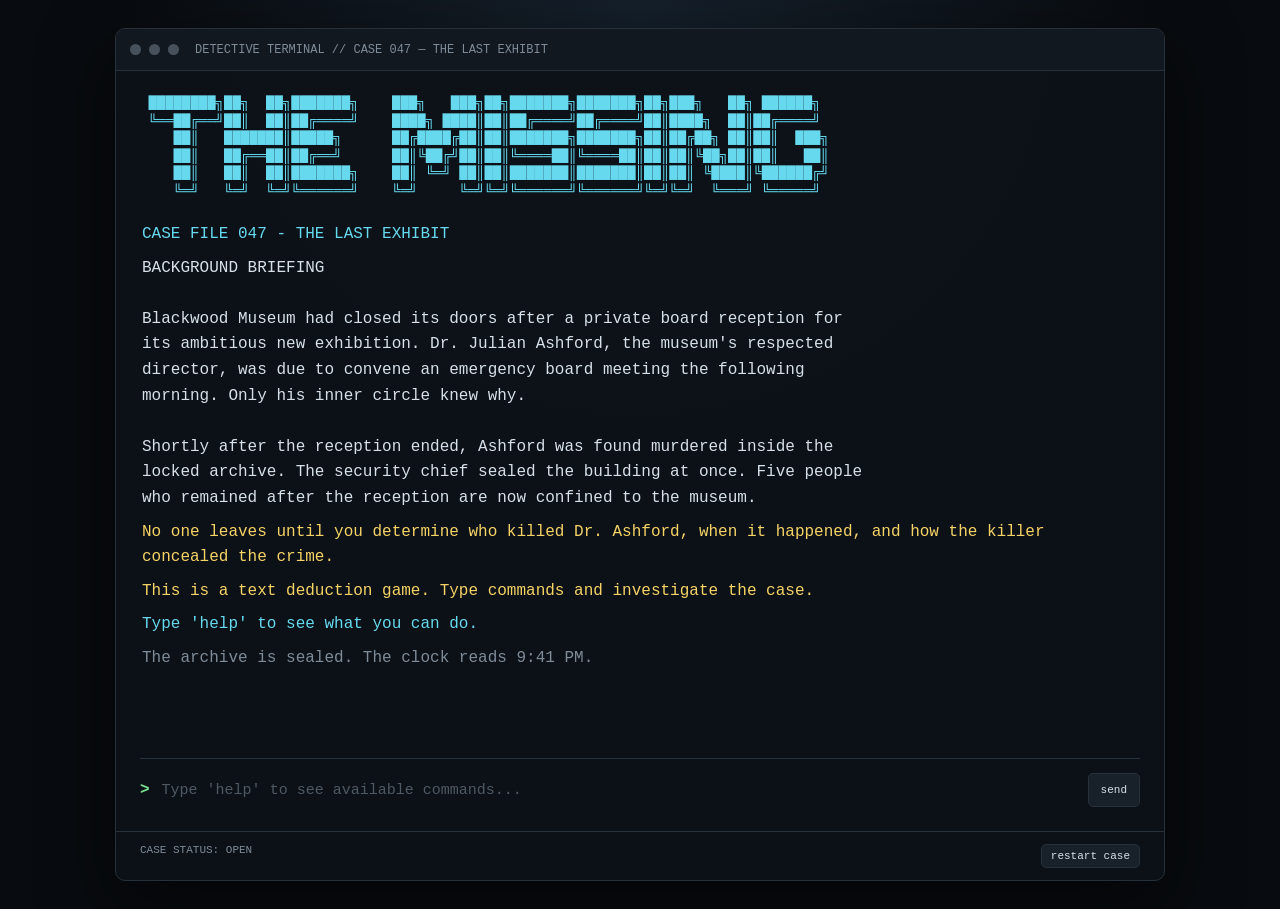
==== index.html @ cacdf106 "rename" ====
<!DOCTYPE html>
<html lang="en">
<head>
<meta charset="UTF-8">
<meta name="viewport" content="width=device-width, initial-scale=1.0">
<title>The Last Exhibit — Murder Deduction Game</title>
<style>
    :root {
        --bg: #080b0f;
        --panel: #0d1218;
        --border: #26313c;
        --text: #d7e0e8;
        --muted: #7e8b98;
        --green: #78e08f;
        --cyan: #66d9ef;
        --yellow: #f6d365;
        --red: #ff7675;
        --purple: #c792ea;
    }

    * { box-sizing: border-box; }

    body {
        margin: 0;
        min-height: 100vh;
        background:
            radial-gradient(circle at 50% 0%, #15202b 0%, var(--bg) 48%);
        color: var(--text);
        font-family: "Cascadia Mono", "Consolas", "Courier New", monospace;
        display: flex;
        justify-content: center;
        padding: 28px 14px;
    }

    .terminal {
        width: min(1050px, 100%);
        background: rgba(13, 18, 24, 0.97);
        border: 1px solid var(--border);
        border-radius: 10px;
        box-shadow: 0 24px 70px rgba(0,0,0,.55);
        overflow: hidden;
    }

    .topbar {
        height: 42px;
        display: flex;
        align-items: center;
        padding: 0 14px;
        background: #111820;
        border-bottom: 1px solid var(--border);
        gap: 8px;
    }

    .dot {
        width: 11px;
        height: 11px;
        border-radius: 50%;
        display: inline-block;
        background: #47515c;
    }

    .top-title {
        margin-left: 8px;
        color: var(--muted);
        font-size: 12px;
    }

    .content {
        padding: 24px;
    }

    .ascii-title {
        color: var(--cyan);
        white-space: pre;
        overflow-x: auto;
        font-size: clamp(8px, 1.3vw, 14px);
        line-height: 1.25;
        margin: 0 0 18px;
    }

    #output {
        min-height: 540px;
        max-height: 62vh;
        overflow-y: auto;
        padding: 4px 2px 16px;
        scroll-behavior: smooth;
    }

    .line {
        white-space: pre-wrap;
        word-break: break-word;
        line-height: 1.6;
        margin: 0 0 8px;
    }

    .command { color: var(--green); }
    .system { color: var(--cyan); }
    .muted { color: var(--muted); }
    .warning { color: var(--yellow); }
    .danger { color: var(--red); }
    .important { color: var(--purple); }
    .normal { color: var(--text); }

    .input-row {
        display: flex;
        align-items: center;
        gap: 10px;
        border-top: 1px solid var(--border);
        padding-top: 14px;
    }

    .prompt {
        color: var(--green);
        font-weight: bold;
    }

    #commandInput {
        flex: 1;
        min-width: 0;
        background: transparent;
        border: 0;
        outline: 0;
        color: var(--text);
        font: inherit;
        font-size: 15px;
    }

    #commandInput::placeholder { color: #4e5964; }

    .command-submit {
        min-height: 34px;
        padding: 5px 12px;
    }

    .bottom {
        border-top: 1px solid var(--border);
        padding: 12px 24px;
        display: flex;
        justify-content: space-between;
        gap: 16px;
        color: var(--muted);
        font-size: 11px;
    }

    button {
        background: #18212a;
        color: var(--text);
        border: 1px solid var(--border);
        border-radius: 5px;
        padding: 5px 9px;
        cursor: pointer;
        font: inherit;
        font-size: 11px;
    }

    button:hover { background: #202c37; }

    .hidden { display: none; }

    @media (max-width: 650px) {
        body { padding: 0; }
        .terminal { min-height: 100vh; border-radius: 0; }
        .content { padding: 16px; }
        #output { max-height: 68vh; }
        .bottom { padding: 10px 16px; }
    }
</style>
</head>
<body>
<div class="terminal">
    <div class="topbar">
        <span class="dot"></span><span class="dot"></span><span class="dot"></span>
        <span class="top-title">DETECTIVE TERMINAL // CASE 047 — THE LAST EXHIBIT</span>
    </div>

    <div class="content">
<pre class="ascii-title">
 ████████╗██╗  ██╗███████╗    ███╗   ███╗██╗███████╗███████╗██╗███╗   ██╗ ██████╗
 ╚══██╔══╝██║  ██║██╔════╝    ████╗ ████║██║██╔════╝██╔════╝██║████╗  ██║██╔════╝
    ██║   ███████║█████╗      ██╔████╔██║██║███████╗███████╗██║██╔██╗ ██║██║  ███╗
    ██║   ██╔══██║██╔══╝      ██║╚██╔╝██║██║╚════██║╚════██║██║██║╚██╗██║██║   ██║
    ██║   ██║  ██║███████╗    ██║ ╚═╝ ██║██║███████║███████║██║██║ ╚████║╚██████╔╝
    ╚═╝   ╚═╝  ╚═╝╚══════╝    ╚═╝     ╚═╝╚═╝╚══════╝╚══════╝╚═╝╚═╝  ╚═══╝ ╚═════╝
</pre>

        <div id="output"></div>

        <form id="commandForm" class="input-row">
            <span class="prompt">&gt;</span>
            <input id="commandInput" autocomplete="off" spellcheck="false"
                   autocapitalize="off" enterkeyhint="send"
                   placeholder="Type 'help' to see available commands..." autofocus>
            <button class="command-submit" type="submit">send</button>
        </form>
    </div>

    <div class="bottom">
        <span id="status">CASE STATUS: OPEN</span>
        <button onclick="restartGame()">restart case</button>
    </div>
</div>

<script>
const output = document.getElementById("output");
const input = document.getElementById("commandInput");
const commandForm = document.getElementById("commandForm");
const statusEl = document.getElementById("status");

let history = [];
let historyIndex = 0;

const state = {
    clues: new Set(),
    talked: new Set(),
    examined: new Set(),
    accusations: 0,
    solved: false,
    ending: false
};

const suspects = {
    clara: {
        name: "Clara Bennett",
        role: "Museum curator",
        intro:
`Clara has worked at the museum for eleven years.

She says she was in her office reviewing insurance paperwork when the
lights went out. She heard the emergency alarm click, but did not leave
her office because she assumed Daniel was handling the situation.

She discovered the empty display case at approximately 9:30 PM.`,
        extra:
`Clara: "I knew the sapphire was insured. But that doesn't mean I wanted
it stolen. The museum would survive the loss. My reputation might not."`,
        clue: "clara_statement"
    },
    daniel: {
        name: "Daniel Price",
        role: "Security guard",
        intro:
`Daniel was stationed at the main entrance.

He says he checked the exhibition room at 9:00 PM and saw the sapphire
inside its locked case. At 9:15 PM, the lights went out for roughly two
minutes.

He claims he remained near the entrance during the blackout.`,
        extra:
`Daniel: "The important thing is this: the blackout wasn't a normal power
failure. Someone used the manual electrical panel."`,
        clue: "daniel_statement"
    },
    evelyn: {
        name: "Evelyn Hart",
        role: "Curator's assistant",
        intro:
`Evelyn says she was in the staff kitchen preparing coffee when the
blackout occurred.

She says she remembers looking at the kitchen clock at 9:17 PM and
then returning to the exhibition area after the lights came back.

She insists she never went near the sapphire display.`,
        extra:
`Evelyn: "I was making coffee. I remember because I had barely taken a
sip when everything went dark."`,
        clue: "evelyn_statement"
    },
    marcus: {
        name: "Marcus Cole",
        role: "Visiting jeweller",
        intro:
`Marcus was invited to examine several pieces for an upcoming exhibition.

He says he spent most of the evening in the restoration workshop.

He admits he had handled blue protective cloth earlier that day, and
he was carrying a jeweller's toolkit, but says he never entered the
sapphire gallery during the blackout.`,
        extra:
`Marcus: "Of course I know what a sapphire is worth. That's precisely why
I wouldn't be stupid enough to steal one from a museum full of cameras."`,
        clue: "marcus_statement"
    }
};

const commands = {
    help: `AVAILABLE COMMANDS

  look                         Examine the current case overview
  suspects                     List everyone inside the museum
  talk [name]                  Interview a suspect
  question [name]              Ask a follow-up question
  examine [place]              Search an area
  inspect [object]             Inspect a specific object
  timeline                     Reconstruct the known timeline
  clues                        Review discovered evidence
  notes                        Review your detective notes
  accuse [name]                Make an accusation
  status                       Show case progress
  clear                        Clear the terminal
  restart                      Start the case again

EXAMPLES

  talk evelyn
  question evelyn
  examine kitchen
  inspect coffee
  inspect camera
  examine electrical panel
  clues

You do not need to discover every clue, but a correct solution requires
connecting multiple pieces of evidence.`,

    look: `CASE OVERVIEW

The Blackwood Museum closed to the public at 8:30 PM.

At 9:00 PM, the Blue Star Sapphire was confirmed inside a locked
display case in Gallery 3.

At approximately 9:15 PM, the museum experienced a two-minute blackout.

At 9:30 PM, curator Clara Bennett discovered that the sapphire was gone.

There were four people inside the museum:

  Clara Bennett   — Curator
  Daniel Price    — Security guard
  Evelyn Hart     — Curator's assistant
  Marcus Cole     — Visiting jeweller

No door or window alarm was triggered.

Your task: determine who stole the sapphire, how they did it, and which
evidence proves their story is false.`,

    suspects: `PEOPLE PRESENT

  CLARA BENNETT
  Museum curator
  Last known location: Curator's office

  DANIEL PRICE
  Security guard
  Last known location: Main entrance

  EVELYN HART
  Curator's assistant
  Last known location: Staff kitchen

  MARCUS COLE
  Visiting jeweller
  Last known location: Restoration workshop

Useful:
  talk [name]
  question [name]`,

    timeline: `KNOWN TIMELINE

  8:30 PM   Museum closes to public.
  8:45 PM   Marcus arrives for a private jewellery consultation.
  9:00 PM   Daniel checks Gallery 3. Sapphire is present.
  9:07 PM   Clara signs insurance paperwork in her office.
  9:10 PM   Marcus is recorded entering the restoration workshop.
  9:13 PM   Kitchen coffee machine is activated.
  9:15 PM   Gallery camera records a blackout.
  9:17 PM   Lights return.
  9:22 PM   Daniel performs an exterior door check.
  9:30 PM   Clara discovers the empty sapphire display.
  9:34 PM   Police are called.

Important:
The Gallery 3 security camera has a clock that runs two minutes behind
the museum's central clock.`,

    status: () => {
        const total = 12;
        const found = state.clues.size;
        return `CASE STATUS

  Evidence discovered: ${found}/${total}
  Interviews completed: ${state.talked.size}/4
  Areas searched: ${state.examined.size}

  Accusations made: ${state.accusations}
  Case: ${state.solved ? "SOLVED" : "OPEN"}`;
    },

    clues: () => {
        if (state.clues.size === 0)
            return "No evidence has been formally logged yet.\n\nSearch the museum and question the suspects.";
        return "DISCOVERED EVIDENCE\n\n" +
            [...state.clues].map((c, i) => `${i + 1}. ${clueText[c]}`).join("\n\n");
    },

    notes: () => {
        return `DETECTIVE NOTES

The thief needed:
  1. Access to the museum during the blackout.
  2. Knowledge of the display lock.
  3. A way to create darkness without triggering a power-failure alarm.
  4. Enough time to remove the sapphire.
  5. A believable reason for being elsewhere.

Watch the timestamps carefully.

A statement can be technically possible and still be inconsistent
with physical evidence.`;
    }
};

const clueText = {
    clara_statement: "Clara's statement: she remained in her office during the blackout.",
    daniel_statement: "Daniel confirms the blackout was manually triggered, not caused by a normal power failure.",
    evelyn_statement: "Evelyn claims she was actively making coffee around the time of the blackout.",
    marcus_statement: "Marcus confirms he was in the restoration workshop and had handled blue protective cloth.",
    camera_delay: "Gallery camera clock is exactly 2 minutes behind the museum's central clock.",
    cold_coffee: "The coffee in the kitchen is completely cold despite Evelyn saying she had just made it.",
    coffee_timer: "The coffee machine log shows it was activated at 9:13 PM, but no second activation occurred near 9:15 PM.",
    panel_access: "The manual electrical panel is in the staff corridor. Its cover shows fresh fingerprints and a small smear of blue fabric.",
    blue_thread: "A blue thread is caught beneath the sapphire display lock.",
    evelyn_cardigan: "Evelyn's blue cardigan has a small missing thread at the cuff. The thread's weave matches the one under the display lock.",
    key_log: "Electronic access records show Evelyn's staff access card entered the staff corridor at 9:14 PM.",
    case_lock: "The display lock shows no forced damage. It was opened normally with the museum's authorized key."
};

function print(text, cls="normal") {
    const div = document.createElement("div");
    div.className = "line " + cls;
    div.textContent = text;
    output.appendChild(div);
    output.scrollTop = output.scrollHeight;
}

function addClue(id) {
    if (!state.clues.has(id)) {
        state.clues.add(id);
        print("[EVIDENCE LOGGED] " + clueText[id], "important");
    }
}

function printIntro() {
    print("CASE FILE 047 — THE MISSING SAPPHIRE", "system");
    print("");
    print("A $2.4 million blue sapphire has disappeared from a locked museum display.", "normal");
    print("Four people remained inside the building after closing.", "normal");
    print("");
    print("This is a text deduction game. Type commands and investigate the case.", "warning");
    print("Type 'help' to see what you can do.", "system");
    print("");
    print("The museum waits. The clock reads 9:34 PM.", "muted");
}

function normalize(s) {
    return s.toLowerCase().trim().replace(/\s+/g, " ");
}

function findSuspect(name) {
    name = normalize(name);
    if (name.includes("clara")) return "clara";
    if (name.includes("daniel") || name.includes("dan")) return "daniel";
    if (name.includes("evelyn") || name.includes("eve")) return "evelyn";
    if (name.includes("marcus") || name.includes("mark")) return "marcus";
    return null;
}

function talk(name) {
    const id = findSuspect(name);
    if (!id) {
        print("Unknown suspect. Try: clara, daniel, evelyn, or marcus.", "warning");
        return;
    }

    const s = suspects[id];
    state.talked.add(id);
    addClue(s.clue);

    print(`${s.name.toUpperCase()} — ${s.role.toUpperCase()}`, "system");
    print("");
    print(s.intro);
    print("");
    print(s.extra);
    print("");
    print(`You can 'question ${id}' for a more specific response.`, "muted");
}

function question(name) {
    const id = findSuspect(name);
    if (!id) {
        print("Unknown suspect.", "warning");
        return;
    }

    if (!state.talked.has(id)) {
        print(`You should interview ${suspects[id].name} first. Try: talk ${id}`, "warning");
        return;
    }

    if (id === "clara") {
        print(`QUESTION: Where were you when the lights went out?

Clara:
"I was in my office. The door was open. I heard the lights click off,
then on again. I didn't see anyone pass my doorway."

She pauses.

"Actually... I heard footsteps in the staff corridor immediately
before the lights returned. I assumed it was Daniel."`);
        return;
    }

    if (id === "daniel") {
        addClue("panel_access");
        print(`QUESTION: Who could have triggered the blackout?

Daniel:
"The electrical panel is not locked. Staff can reach it, but visitors
normally don't know where it is."

He thinks for a moment.

"The blackout lasted almost exactly two minutes. That's too clean to
be an accidental outage."

He also confirms that the gallery's emergency lighting should have
prevented total darkness inside the display room unless the manual
gallery circuit was deliberately switched off.`);
        return;
    }

    if (id === "evelyn") {
        print(`QUESTION: What exactly were you doing in the kitchen?

Evelyn:
"I put coffee on at around 9:13. I was there when the lights went out.
I waited for them to return."

QUESTION: Did you leave the kitchen?

Evelyn:
"No."

She answers quickly.

"Not even for a moment."`, "normal");
        return;
    }

    if (id === "marcus") {
        addClue("case_lock");
        print(`QUESTION: Could you open the sapphire case?

Marcus:
"Not without the museum key. The lock isn't a common jewellery lock.
It's a restricted display mechanism."

QUESTION: Did you have the key?

Marcus:
"No. Clara and Daniel have authorized access. Evelyn sometimes assists
Clara during exhibitions, but I don't know whether she has access."`);
        return;
    }
}

function examine(place) {
    const p = normalize(place);

    if (p.includes("kitchen")) {
        state.examined.add("kitchen");
        addClue("cold_coffee");
        addClue("coffee_timer");
        print(`STAFF KITCHEN

A mug sits beside the coffee machine.

The coffee is completely cold.

The machine's internal log shows:
  9:13 PM — brew cycle activated
  9:14 PM — brew cycle completed
  9:15 PM — no activation
  9:16 PM — no activation
  9:17 PM — no activation

There is no sign that someone prepared a fresh cup during the blackout.

The kitchen door opens directly toward the staff corridor.`, "normal");
        return;
    }

    if (p.includes("gallery") || p.includes("display") || p.includes("exhibition")) {
        state.examined.add("gallery");
        addClue("blue_thread");
        addClue("case_lock");
        print(`GALLERY 3

The sapphire display is empty.

The glass is intact. No alarm was triggered. There are no scratches
around the lock.

A tiny blue thread is caught underneath the locking mechanism.

The case appears to have been opened with the correct key rather than
forced.

The gallery camera points toward the display and the entrance corridor.`);
        return;
    }

    if (p.includes("camera")) {
        state.examined.add("camera");
        addClue("camera_delay");
        print(`GALLERY CAMERA

The camera recording shows:

  9:13 PM camera time — Evelyn is not visible in the gallery.
  9:15 PM camera time — lights go out.
  9:17 PM camera time — lights return.
  9:18 PM camera time — a person crosses the far end of the corridor.

The camera clock is exactly TWO MINUTES SLOW.

Therefore:
  Camera 9:13 = Museum 9:15
  Camera 9:15 = Museum 9:17

The blackout happened at approximately 9:17 PM by the museum's master
clock, not 9:15 PM.`, "normal");
        return;
    }

    if (p.includes("workshop")) {
        state.examined.add("workshop");
        print(`RESTORATION WORKSHOP

Marcus's jeweller's toolkit is on the bench.

A sign-in sheet shows:
  9:10 PM — Marcus entered
  9:24 PM — Marcus left

A blue protective cloth lies beside the tools.

The cloth is thick cotton. The thread found under the display lock is
much finer and has a different weave.

Marcus has an obvious reason to be suspicious, but the physical evidence
does not match his cloth.`);
        return;
    }

    if (p.includes("office")) {
        state.examined.add("office");
        print(`CURATOR'S OFFICE

Insurance paperwork is spread across Clara's desk.

A timestamped document was printed at 9:07 PM.

The office contains no hidden passage, spare display key, or evidence
of a struggle.

Clara's claim that she was working here is consistent with the office
records.`);
        return;
    }

    if (p.includes("corridor") || p.includes("electrical") || p.includes("panel")) {
        state.examined.add("panel");
        addClue("panel_access");
        print(`STAFF CORRIDOR — ELECTRICAL PANEL

The manual electrical panel controls several museum circuits.

One switch controls the emergency gallery circuit.

The panel cover has fresh fingerprints and a small smear of blue fabric.

The switch itself has been moved recently.

There is no evidence of a power-company outage.

The panel is approximately twenty seconds from the staff kitchen and
about one minute from Gallery 3.`);
        return;
    }

    print(`You cannot find "${place}". Try kitchen, gallery, camera, workshop,
office, or electrical panel.`, "warning");
}

function inspect(obj) {
    const o = normalize(obj);

    if (o.includes("coffee") || o.includes("mug")) {
        addClue("cold_coffee");
        addClue("coffee_timer");
        print(`COFFEE

The coffee is cold enough that it could not reasonably have been made
during the blackout.

The mug is also dry around the rim, suggesting it has been sitting
untouched for several minutes.

Evelyn said she had "barely taken a sip" before the lights went out.`);
        return;
    }

    if (o.includes("camera")) {
        examine("camera");
        return;
    }

    if (o.includes("thread") || o.includes("fabric")) {
        addClue("blue_thread");
        print(`BLUE THREAD

A tiny blue thread was found under the display lock.

It is not part of the museum's cleaning cloths.

The thread is smooth, fine, and dark blue.`);
        return;
    }

    if (o.includes("cardigan") || o.includes("clothing") || o.includes("evelyn")) {
        addClue("evelyn_cardigan");
        print(`EVELYN'S CARDIGAN

Evelyn's blue cardigan has a small damaged area near the left cuff.

One thread is missing.

The missing thread is visually consistent with the thread found under
the sapphire display lock.

This is suggestive, but you need more evidence to establish when the
damage occurred.`);
        return;
    }

    if (o.includes("key") || o.includes("lock")) {
        addClue("case_lock");
        print(`DISPLAY LOCK

The lock has not been forced.

It was opened using the correct museum key.

The key therefore matters more than physical strength or a jeweller's
toolkit.`);
        return;
    }

    if (o.includes("access") || o.includes("card")) {
        addClue("key_log");
        print(`ACCESS CARD LOG

Staff corridor access:

  9:08 PM — Clara
  9:10 PM — Marcus enters workshop area
  9:14 PM — Evelyn enters staff corridor
  9:22 PM — Daniel performs exterior door check

Evelyn's 9:14 PM access is especially important when combined with the
blackout and the location of the electrical panel.`);
        return;
    }

    if (o.includes("panel")) {
        examine("electrical panel");
        return;
    }

    print(`Nothing useful found for "${obj}". Try coffee, camera, thread,
cardigan, lock, access card, or panel.`, "warning");
}

function accuse(name) {
    const id = findSuspect(name);

    if (!id) {
        print("Accuse whom? Try: accuse clara / daniel / evelyn / marcus", "warning");
        return;
    }

    if (state.solved) {
        print("The case has already been solved. Type 'restart' to investigate again.", "muted");
        return;
    }

    state.accusations++;

    if (id === "evelyn") {
        const required = [
            "cold_coffee", "camera_delay", "panel_access",
            "blue_thread", "evelyn_cardigan", "key_log", "case_lock"
        ];
        const missing = required.filter(x => !state.clues.has(x));

        if (missing.length > 0) {
            print(`You accuse Evelyn.

The theory is plausible, but the evidence is incomplete.

You are missing ${missing.length} important piece(s) of evidence.

The strongest unresolved questions are:
  - How did the thief create the blackout?
  - How did they open the display?
  - What physical evidence connects them to the case?

Keep investigating.`, "warning");
            return;
        }

        solve();
        return;
    }

    if (id === "marcus") {
        print(`You accuse Marcus.

The theory initially looks convincing: he is a jeweller, he understands
valuable stones, and blue fabric was found near the case.

But the evidence does not hold together.

The blue cloth in the workshop has a different weave from the thread at
the display. Marcus's workshop sign-in record also places him there
during the critical period.

The accusation fails.

The real question remains: who had both access to the electrical panel
AND an authorized display key?`, "danger");
        return;
    }

    if (id === "daniel") {
        print(`You accuse Daniel.

Daniel certainly knew the security system and could reach the electrical
panel.

But the access record and physical evidence do not place him near the
display during the blackout. The display was opened with a key, but no
evidence links Daniel to the blue thread.

Your theory has a gap.`, "danger");
        return;
    }

    if (id === "clara") {
        print(`You accuse Clara.

Clara has an authorized key and clearly knew the museum's security
procedures.

However, the office records support her location, and there is no
physical evidence connecting her to the electrical panel or blue thread.

The theory is possible, but unsupported.`, "danger");
        return;
    }
}

function solve() {
    state.solved = true;
    state.ending = true;
    statusEl.textContent = "CASE STATUS: SOLVED";

    print("");
    print("══════════════════════════════════════════════════════════════════════", "important");
    print("CASE SOLVED — THE MISSING SAPPHIRE", "important");
    print("══════════════════════════════════════════════════════════════════════", "important");
    print("");
    print("CULPRIT: EVELYN HART", "system");
    print("");
    print(`THE DEDUCTION

1. The sapphire was present at 9:00 PM.

2. The blackout was manually triggered. It was not an ordinary power
   failure.

3. The electrical panel is in the staff corridor, and Evelyn's access
   card entered that corridor at 9:14 PM.

4. The gallery camera is two minutes slow. Therefore the recorded
   blackout time must be adjusted before comparing statements.

5. Evelyn claimed she was continuously in the kitchen making coffee.
   But the coffee machine shows its brew cycle finished at 9:14 PM,
   and there was no new cycle during the blackout.

6. The coffee was already cold when investigators examined it.

7. The display was opened with an authorized key, not forced.

8. A blue thread was caught under the lock.

9. Evelyn's blue cardigan is missing a thread at the cuff, matching the
   thread found at the display.

10. Marcus's blue workshop cloth is a red herring: its weave does not
    match the thread at the display.

Evelyn had the opportunity, access to the staff corridor, knowledge of
the museum, and an authorized way to open the display.

Her coffee story was the key contradiction.

During the blackout, she appears to have triggered the electrical
shutdown, crossed to Gallery 3, opened the case, removed the sapphire,
and returned before the lights were restored.

CASE CLOSED.`, "normal");

    print("");
    print("You solved the case in " + state.accusations + " accusation(s).", "system");
    print("Type 'restart' if you want to attempt the case again.", "muted");
}

function restartGame() {
    location.reload();
}

function runCommand(raw) {
    const command = normalize(raw);
    if (!command) return;

    print("> " + raw, "command");
    history.push(raw);
    historyIndex = history.length;

    if (command === "help" || command === "?") {
        print(typeof commands.help === "function" ? commands.help() : commands.help, "system");
        return;
    }

    if (command === "look" || command === "overview") {
        print(commands.look, "normal");
        return;
    }

    if (command === "suspects" || command === "people") {
        print(commands.suspects, "normal");
        return;
    }

    if (command === "timeline" || command === "time") {
        print(commands.timeline, "normal");
        return;
    }

    if (command === "clues" || command === "evidence") {
        print(commands.clues(), "normal");
        return;
    }

    if (command === "notes") {
        print(commands.notes, "normal");
        return;
    }

    if (command === "status") {
        print(commands.status(), "normal");
        return;
    }

    if (command === "clear") {
        output.innerHTML = "";
        return;
    }

    if (command === "restart" || command === "reset") {
        restartGame();
        return;
    }

    let match = command.match(/^talk\s+(.+)$/);
    if (match) {
        talk(match[1]);
        return;
    }

    match = command.match(/^question\s+(.+)$/);
    if (match) {
        question(match[1]);
        return;
    }

    match = command.match(/^interview\s+(.+)$/);
    if (match) {
        talk(match[1]);
        return;
    }

    match = command.match(/^examine\s+(.+)$/);
    if (match) {
        examine(match[1]);
        return;
    }

    match = command.match(/^inspect\s+(.+)$/);
    if (match) {
        inspect(match[1]);
        return;
    }

    match = command.match(/^accuse\s+(.+)$/);
    if (match) {
        accuse(match[1]);
        return;
    }

    print(`Unknown command: "${raw}"

Type 'help' for available commands.`, "warning");
}

function submitCommand() {
    const value = input.value;
    input.value = "";
    if (window.murderRunCommand) {
        window.murderRunCommand(value);
        return;
    }
    runCommand(value);
}

commandForm.addEventListener("submit", e => {
    e.preventDefault();
    submitCommand();
});

input.addEventListener("keydown", e => {
    if (e.key === "Enter") {
        e.preventDefault();
        commandForm.requestSubmit();
        return;
    }

    if (e.key === "ArrowUp") {
        e.preventDefault();
        if (history.length) {
            historyIndex = Math.max(0, historyIndex - 1);
            input.value = history[historyIndex] || "";
        }
    }

    if (e.key === "ArrowDown") {
        e.preventDefault();
        if (history.length) {
            historyIndex = Math.min(history.length, historyIndex + 1);
            input.value = history[historyIndex] || "";
        }
    }
});

document.addEventListener("click", () => input.focus());

printIntro();
</script>
<script>
(() => {
    const game = {
        clues: new Set(),
        talked: new Set(),
        questioned: {},
        searched: new Set(),
        accusations: 0,
        solved: false
    };

    const people = {
        clara: {
            name: "Clara Voss", role: "Deputy director",
            intro: `Clara was Dr. Ashford's deputy and the final person publicly seen speaking to him. Wearing a distinctive red tailored blazer, she says she left his office at 9:08 PM, worked alone on a board presentation, and found the body at 9:34 PM.`,
            rounds: [
                [`QUESTION: Why did Dr. Ashford call an emergency board meeting?

Clara: "Routine financing. Julian enjoyed drama. I left him at 9:08 and never went near the archive again."`, []],
                [`QUESTION: Why did your extension call Dr. Ashford at 9:16?

Clara: "I may have called about the packet. I don't remember. That does not put me in the archive." Her original statement did not mention the call.`, ["call_log"]],
                [`QUESTION: Your keycard opened the archive at 9:18. Explain it.

Clara: "Dr. Ashford must have borrowed my card earlier." She touches the red-sealed presentation packet at her side before continuing.`, ["archive_key"]]
            ]
        },
        daniel: {
            name: "Daniel Rook", role: "Night security chief",
            intro: `Daniel says he was making a perimeter patrol when the murder occurred. He calls the archive camera failure a routine relay fault.`,
            rounds: [
                [`QUESTION: Why did the relay fail exactly during the murder?

Daniel: "Old wiring. It happens. I was outside on patrol and didn't see anyone near the archive."`, []],
                [`QUESTION: Your patrol tag never left the loading dock.

Daniel: "Fine. I left it there. I was not on patrol." He refuses to say where he actually went.`, ["patrol_gap"]],
                [`QUESTION: The betting-room records place you downstairs from 9:19 to 9:24.

Daniel: "I was paying a debt. Stupid, yes. Murder? No. I saw Clara walking toward the archive stairs just before I went down, but assumed she was looking for Ashford."`, ["betting_slip"]]
            ]
        },
        evelyn: {
            name: "Evelyn Hart", role: "Collections researcher",
            intro: `Evelyn was cataloguing letters in the reading room. Dr. Ashford had rejected her fellowship proposal, and he dismissed her brother last year.`,
            rounds: [
                [`QUESTION: Did Dr. Ashford give you a reason to resent him?

Evelyn: "He rejected my fellowship because he said the records budget was being manipulated. I was angry, but I spent the evening in the reading room."`, ["reading_log"]],
                [`QUESTION: Could you have left the reading room unnoticed?

Evelyn: "Technically. But ask the librarian about the 1892 coastal survey. She interrupted me over it."`, []],
                [`QUESTION: The librarian confirms working beside you from 9:20 to 9:24.

Evelyn: "Then you know I didn't kill him. Julian was trying to stop money from vanishing out of the exhibitions budget."`, ["librarian_note"]]
            ]
        },
        marcus: {
            name: "Marcus Cole", role: "Antiquities dealer",
            intro: `Marcus came to negotiate an exhibit loan. He argued with Dr. Ashford over a provenance certificate, and his antique knife was found beside the body.`,
            rounds: [
                [`QUESTION: Why were you arguing with Dr. Ashford?

Marcus: "He questioned a certificate on my loan piece. We argued, and I regret it. But he borrowed my knife to open a crate before the reception."`, []],
                [`QUESTION: Your knife was beside the body.

Marcus: "Exactly where someone wanted it found. It is a stiletto blade; a flat wound is not what it makes."`, ["knife_print"]],
                [`QUESTION: Who had reason to fear the audit?

Marcus: "Clara. Ashford asked whether I had seen invoices from Voss Cultural Holdings. I had."`, []]
            ]
        },
        iris: {
            name: "Iris Bell", role: "Board secretary",
            intro: `Iris was compiling board minutes in the conference room. She says she made two continuous switchboard calls during the critical period.`,
            rounds: [
                [`QUESTION: What were your calls about?

Iris: "A donor call, then a trustee. The recordings show I never left the switchboard."`, ["switchboard_log"]],
                [`QUESTION: Did you know why the board meeting was called?

Iris: "Julian asked for audit files and told me to seal the packets in red wax. Clara had been assigned to present the budget."`, []],
                [`QUESTION: Did you see Clara after the relay failure?

Iris: "At about 9:26 she crossed the conference corridor carrying her packet. She looked as if she had been running, and one envelope had a torn corner."`, []]
            ]
        }
    };

    const evidence = {
        clara_statement: "Clara says she was alone in her office from 9:08 PM until she found the body.",
        daniel_statement: "Daniel calls the archive relay failure a routine fault and says he was on patrol.",
        evelyn_statement: "Evelyn says she was cataloguing letters in the reading room during the murder window.",
        marcus_statement: "Marcus admits his antique knife was near the body, but says Dr. Ashford borrowed it.",
        iris_statement: "Iris says two recorded switchboard calls account for her time during the murder window.",
        autopsy: "The wound was made by a flat, narrow letter opener, not Marcus's pointed antique knife. Time of death: 9:21-9:23 PM.",
        wax_fiber: "Red sealing wax and a torn board-envelope fiber are lodged in the wound; both match Clara's presentation packet.",
        camera_delay: "The archive camera clock is exactly two minutes behind the central museum clock.",
        relay_cut: "The archive camera relay was deliberately unplugged, not damaged by a fault.",
        camera_exit: "Adjusted camera time shows Clara, identifiable by her red tailored blazer, leaving the archive corridor at 9:24 PM.",
        knife_print: "Marcus's knife carries the victim's old prints and restoration dust, but no fresh blood; workshop footage keeps Marcus there from 9:18 to 9:25.",
        reading_log: "Evelyn signed into the reading room at 9:14 PM.",
        librarian_note: "The librarian worked beside Evelyn in the reading room continuously from 9:20 to 9:24.",
        patrol_gap: "Daniel's patrol tag was left at the loading dock; he concealed a different errand.",
        betting_slip: "A signed repayment slip and counter camera place Daniel in the betting room continuously from 9:19 to 9:24.",
        switchboard_log: "Iris's calls ran 9:20-9:26 and 9:28-9:31, confirming her alibi.",
        archive_key: "Clara's master keycard opened the archive at 9:18 PM.",
        call_log: "At 9:16 PM, Clara's extension placed a 42-second call to Dr. Ashford's office.",
        audit_memo: "Dr. Ashford planned to expose Clara's diverted exhibition funds at the emergency board meeting.",
        letter_opener: "The washed letter opener in Clara's office has a trace of blood beneath its handle collar."
    };

    function say(text, style = "normal") {
        const line = document.createElement("div");
        line.className = "line " + style;
        line.textContent = text;
        output.appendChild(line);
        output.scrollTop = output.scrollHeight;
    }

    function clue(id) {
        if (!game.clues.has(id)) {
            game.clues.add(id);
            say("[EVIDENCE LOGGED] " + evidence[id], "important");
        }
    }

    function clean(text) {
        return text.toLowerCase().trim().replace(/\s+/g, " ");
    }

    function person(text) {
        const query = clean(text);
        return Object.keys(people).find(id => query.includes(id) || (id === "daniel" && query.includes("dan"))) || null;
    }

    function printHelp() {
        say(`AVAILABLE COMMANDS

  look                         Review the murder case
  suspects                     List everyone inside the museum
  talk [name]                  Begin an interview
  question [name]              Continue an interview (three rounds)
  examine [place]              Search an area
  inspect [object]             Inspect a specific object
  timeline                     Review the known timeline
  clues                        Review logged evidence
  notes                        Review your detective notes
  accuse [name]                Make an accusation
  status                       Show case progress
  clear                        Clear the terminal
  restart                      Start over

Try: talk clara, question clara, examine archive, inspect phone log.

Some lies hide a secret without identifying the killer.`, "system");
    }

    function interview(name) {
        const id = person(name);
        if (!id) return say("Unknown suspect. Try: clara, daniel, evelyn, marcus, or iris.", "warning");
        game.talked.add(id);
        clue(id + "_statement");
        const suspect = people[id];
        say(`${suspect.name.toUpperCase()} - ${suspect.role.toUpperCase()}`, "system");
        say("");
        say(suspect.intro);
        say("");
        say(`Use 'question ${id}' to begin the first of three interrogation rounds.`, "muted");
    }

    function question(name) {
        const id = person(name);
        if (!id) return say("Unknown suspect.", "warning");
        if (!game.talked.has(id)) return say(`Interview ${people[id].name} first. Try: talk ${id}`, "warning");
        const round = game.questioned[id] || 0;
        if (round >= people[id].rounds.length) return say(`${people[id].name} has nothing further to add.`, "muted");
        const [text, discoveries] = people[id].rounds[round];
        game.questioned[id] = round + 1;
        discoveries.forEach(clue);
        say(`INTERROGATION - ${people[id].name.toUpperCase()} // ROUND ${round + 1}`, "system");
        say("");
        say(text);
        if (round < 2) say(`A further answer may be available. Try 'question ${id}' again.`, "muted");
    }

    function examine(place) {
        const target = clean(place);
        if (target.includes("archive") || target.includes("body") || target.includes("scene")) {
            game.searched.add("archive"); clue("autopsy"); clue("wax_fiber");
            return say(`LOCKED ARCHIVE

Dr. Ashford lies beside the records table. The single wound is clean and narrow. Marcus's antique knife is nearby, but its pointed blade cannot have made the wound.

Red sealing wax and a torn fiber from a cream board envelope are caught inside the wound. The medical estimate fixes death between 9:21 and 9:23 PM.`);
        }
        if (target.includes("camera") || target.includes("relay")) {
            game.searched.add("camera"); clue("camera_delay"); clue("relay_cut"); clue("camera_exit");
            return say(`ARCHIVE CAMERA RELAY

The relay was unplugged between 9:19 and 9:23 PM. The cable was removed cleanly; this was deliberate.

The camera clock is TWO MINUTES SLOW. A woman exits the archive corridor at 9:22 camera time, which is 9:24 PM by the central clock. Her distinctive red tailored blazer is visible.`);
        }
        if (target.includes("workshop")) {
            game.searched.add("workshop"); clue("knife_print");
            return say(`RESTORATION WORKSHOP

The inventory sheet shows Dr. Ashford borrowed Marcus's knife at 8:47 PM. The blade has old prints and restoration dust, but no fresh blood. A workshop time-lapse also shows Marcus restoring a bronze plaque continuously from 9:18 to 9:25. The knife is a convincing planted clue, not the murder weapon.`);
        }
        if (target.includes("office") || target.includes("clara")) {
            game.searched.add("office"); clue("letter_opener"); clue("audit_memo");
            return say(`CLARA'S OFFICE

Under presentation notes is a washed silver letter opener. A dark trace remains beneath its handle collar.

Her briefing packet uses cream envelopes sealed with the same unusual red wax found in the archive. A draft audit memo says Dr. Ashford traced missing exhibition funds to an account she controls.`);
        }
        if (target.includes("reading")) {
            game.searched.add("reading"); clue("reading_log"); clue("librarian_note");
            return say(`READING ROOM

Evelyn's sign-in begins at 9:14 PM. The librarian worked beside her on a letter inventory from 9:20 to 9:24. Her resentment is real, but her alibi holds.`);
        }
        if (target.includes("switchboard") || target.includes("conference")) {
            game.searched.add("switchboard"); clue("switchboard_log");
            return say(`SWITCHBOARD

Iris's calls run 9:20-9:26 and 9:28-9:31. The recordings are continuous; she could not have entered the archive during the death window.`);
        }
        if (target.includes("security") || target.includes("loading") || target.includes("patrol")) {
            game.searched.add("security"); clue("patrol_gap"); clue("betting_slip");
            return say(`SECURITY STATION

Daniel's patrol tag stayed at the loading dock. A signed repayment slip and the betting-room counter camera place him downstairs from 9:19 to 9:24. He lied to hide debts, not murder.`);
        }
        say("Try archive, camera relay, workshop, office, reading room, switchboard, or security station.", "warning");
    }

    function inspect(item) {
        const target = clean(item);
        if (target.includes("camera") || target.includes("relay")) return examine("camera relay");
        if (target.includes("knife")) { clue("knife_print"); return say("MARCUS'S KNIFE\n\nIts pointed blade cannot make the wound's flat, narrow channel. Its placement was meant to be noticed."); }
        if (target.includes("letter") || target.includes("opener") || target.includes("weapon")) { clue("letter_opener"); clue("autopsy"); return say("LETTER OPENER\n\nThe washed opener in Clara's office matches the wound's width and profile. Blood remains beneath the handle collar."); }
        if (target.includes("key") || target.includes("card") || target.includes("access")) { clue("archive_key"); return say("ARCHIVE ACCESS LOG\n\n9:18 PM - Clara Voss's master keycard opens the archive. No other card enters before the body is reported."); }
        if (target.includes("phone") || target.includes("call")) { clue("call_log"); return say("INTERNAL PHONE LOG\n\nAt 9:16 PM, Clara's extension called Dr. Ashford's office for 42 seconds. She did not mention placing this call."); }
        if (target.includes("wax") || target.includes("envelope") || target.includes("fiber")) { clue("wax_fiber"); return say("WAX AND ENVELOPE FIBER\n\nThe red wax and cream fiber in the wound match Clara's confidential board packet."); }
        if (target.includes("audit") || target.includes("memo") || target.includes("fund")) { clue("audit_memo"); return say("AUDIT MEMO\n\nDr. Ashford planned to expose Clara's diverted exhibition funds to the board the following morning."); }
        say("Try camera, knife, letter opener, keycard, phone log, wax, or audit memo.", "warning");
    }

    function accuse(name) {
        const id = person(name);
        if (!id) return say("Accuse whom? Try: accuse clara / daniel / evelyn / marcus / iris", "warning");
        if (game.solved) return say("The case has already been solved. Type 'restart' to investigate again.", "muted");
        game.accusations++;
        if (id !== "clara") {
            const outcomes = {
                daniel: "Daniel lied about his patrol, but a signed repayment slip and camera footage place him downstairs throughout the death window. He is hiding a vice, not homicide.",
                evelyn: "Evelyn had resentment, but the librarian worked beside her throughout the death window. Motive without opportunity is not enough.",
                marcus: "The planted knife and argument make Marcus look dangerous, but the knife cannot have caused the wound. Find the actual weapon.",
                iris: "Iris knew about the emergency meeting, but the switchboard recordings cover the whole death window."
            };
            return say(`You accuse ${people[id].name}.\n\n${outcomes[id]}`, "danger");
        }
        const required = ["autopsy", "camera_delay", "relay_cut", "archive_key", "call_log", "audit_memo", "wax_fiber", "letter_opener", "camera_exit"];
        const missing = required.filter(id => !game.clues.has(id));
        if (missing.length) return say(`You accuse Clara.\n\nThe theory has motive and access, but it is incomplete. You are missing ${missing.length} important piece(s) of evidence.\n\nEstablish the real death window, Clara's presence in the archive, and the physical link to the weapon.`, "warning");
        game.solved = true;
        statusEl.textContent = "CASE STATUS: SOLVED";
        say("", "normal");
        say("================================================================", "important");
        say("CASE SOLVED - THE LAST EXHIBIT", "important");
        say("================================================================", "important");
        say("", "normal");
        say("CULPRIT: CLARA VOSS", "system");
        say(`\nTHE DEDUCTION

1. The medical estimate fixes death between 9:21 and 9:23 PM.
2. The archive camera is two minutes slow. Corrected footage places Clara leaving the archive corridor at 9:24 PM.
3. Clara's office called Dr. Ashford at 9:16 PM, then her master keycard opened the archive at 9:18 PM.
4. The camera relay was deliberately unplugged at 9:19 PM to conceal her visit.
5. Marcus's knife is planted: it cannot make the wound, bears no fresh blood, and workshop footage places him elsewhere.
6. Daniel, Evelyn, and Iris each have continuous verified alibis during the death window. Each suspicious clue points elsewhere by design.
7. The wound matches the washed letter opener in Clara's office. Blood, red wax, and the board-envelope fiber tie it to her packet.
8. Dr. Ashford planned to expose Clara's diverted exhibition funds. That gave her motive to silence him.

Clara lured Dr. Ashford to the archive, cut the relay, killed him with her letter opener, planted Marcus's knife, and returned to her office.\n\nCASE CLOSED.`);
        say(`\nYou solved the case in ${game.accusations} accusation(s).`, "system");
    }

    function details() {
        say(`CASE STATUS\n\n  Evidence discovered: ${game.clues.size}/${Object.keys(evidence).length}\n  Interviews started: ${game.talked.size}/5\n  Areas searched: ${game.searched.size}\n  Accusations made: ${game.accusations}\n  Case: ${game.solved ? "SOLVED" : "OPEN"}`);
    }

    window.murderRunCommand = raw => {
        const command = clean(raw);
        if (!command) return;
        say("> " + raw, "command");
        if (command === "help" || command === "?") return printHelp();
        if (command === "look" || command === "overview") return say(`CASE OVERVIEW\n\nDr. Julian Ashford, director of Blackwood Museum, was found murdered in the locked archive at 9:34 PM. Five people remained after a private board reception.\n\nThe archive camera was disabled, a knife points toward one suspect, and several alibis contain lies. Determine who planned the murder, when it occurred, and which evidence proves it.`);
        if (command === "suspects" || command === "people") return say("PEOPLE PRESENT\n\n  CLARA VOSS   - Deputy director\n  DANIEL ROOK  - Night security chief\n  EVELYN HART  - Collections researcher\n  MARCUS COLE  - Antiquities dealer\n  IRIS BELL    - Board secretary\n\nUse: talk [name]");
        if (command === "timeline" || command === "time") return say("KNOWN TIMELINE\n\n  8:55 PM - Board reception ends; doors are secured.\n  9:08 PM - Clara says she leaves Dr. Ashford's office.\n  9:14 PM - Evelyn signs into the reading room.\n  9:16 PM - Clara's office calls Dr. Ashford.\n  9:18 PM - Clara's master keycard opens the archive.\n  9:19 PM - Archive camera relay loses power.\n  9:20 PM - Iris's first switchboard call begins.\n  9:23 PM - Archive camera relay returns.\n  9:28 PM - Iris's second switchboard call begins.\n  9:34 PM - Clara reports finding the body.\n\nThe archive camera is TWO MINUTES SLOW.");
        if (command === "clues" || command === "evidence") return game.clues.size ? say("DISCOVERED EVIDENCE\n\n" + [...game.clues].map((id, index) => `${index + 1}. ${evidence[id]}`).join("\n\n")) : say("No evidence has been formally logged yet. Search the museum and question the suspects.");
        if (command === "notes") return say("DETECTIVE NOTES\n\nEstablish the true time of death. Separate lies that conceal private secrets from lies that conceal murder. Then connect motive, access, and physical evidence to one person.");
        if (command === "status") return details();
        if (command === "clear") { output.innerHTML = ""; return; }
        if (command === "restart" || command === "reset") return location.reload();
        let match = command.match(/^(talk|interview)\s+(.+)$/); if (match) return interview(match[2]);
        match = command.match(/^question\s+(.+)$/); if (match) return question(match[1]);
        match = command.match(/^examine\s+(.+)$/); if (match) return examine(match[1]);
        match = command.match(/^inspect\s+(.+)$/); if (match) return inspect(match[1]);
        match = command.match(/^accuse\s+(.+)$/); if (match) return accuse(match[1]);
        say(`Unknown command: "${raw}"\n\nType 'help' for available commands.`, "warning");
    };

    output.innerHTML = "";
    statusEl.textContent = "CASE STATUS: OPEN";
    say("CASE FILE 047 - THE LAST EXHIBIT", "system");
    say("");
    say(`BACKGROUND BRIEFING

Blackwood Museum had closed its doors after a private board reception for
its ambitious new exhibition. Dr. Julian Ashford, the museum's respected
director, was due to convene an emergency board meeting the following
morning. Only his inner circle knew why.

Shortly after the reception ended, Ashford was found murdered inside the
locked archive. The security chief sealed the building at once. Five people
who remained after the reception are now confined to the museum.`);
    say("");
    say("No one leaves until you determine who killed Dr. Ashford, when it happened, and how the killer concealed the crime.", "warning");
    say("This is a text deduction game. Type commands and investigate the case.", "warning");
    say("Type 'help' to see what you can do.", "system");
    say("");
    say("The archive is sealed. The clock reads 9:41 PM.", "muted");
})();
</script>
</body>
</html>
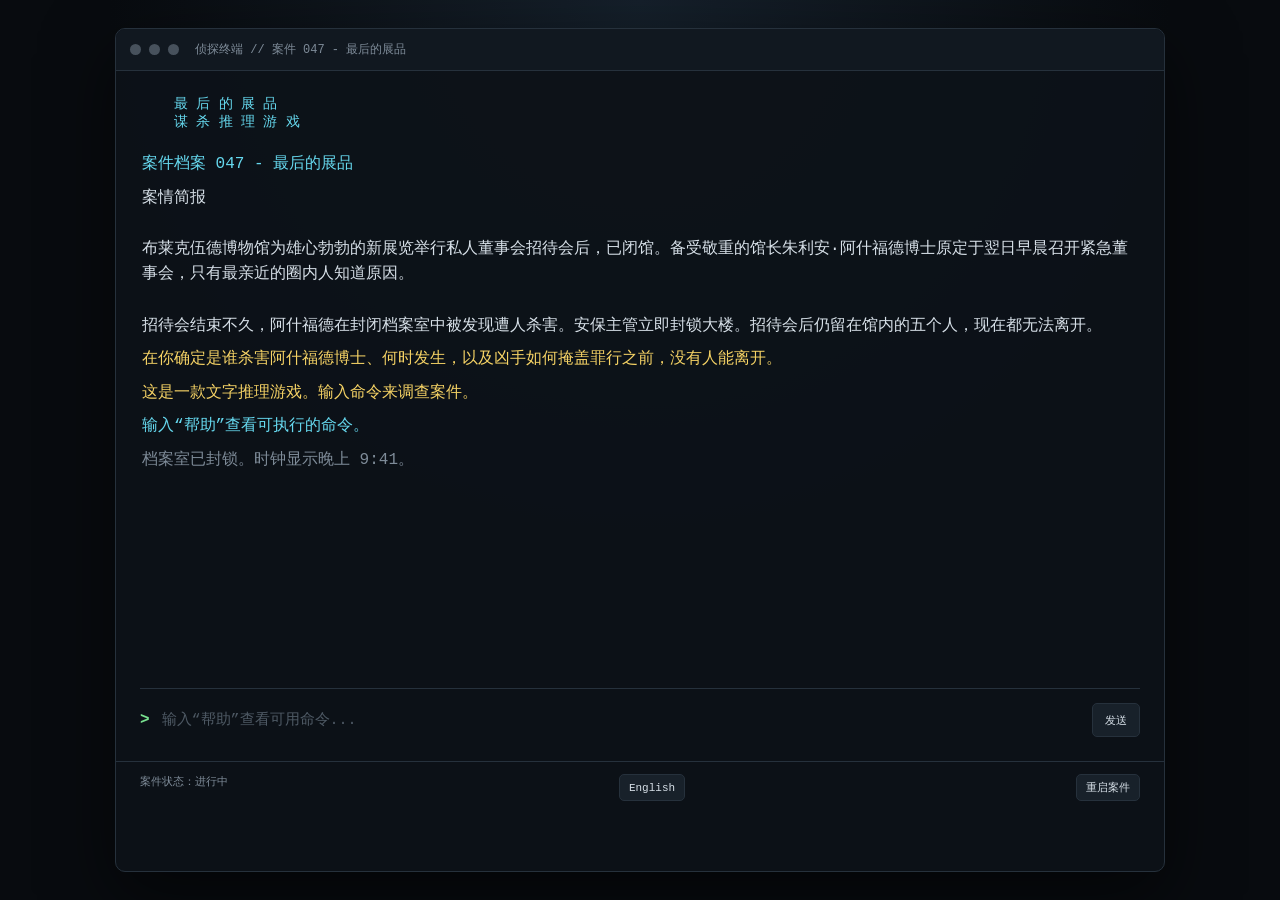
==== commit fbc11847: "allow switch" ====
--- a/index.html
+++ b/index.html
@@ -1,9 +1,9 @@
 <!DOCTYPE html>
-<html lang="en">
+<html lang="zh-CN">
 <head>
 <meta charset="UTF-8">
 <meta name="viewport" content="width=device-width, initial-scale=1.0">
-<title>The Last Exhibit — Murder Deduction Game</title>
+<title>最后的展品 - 谋杀推理游戏</title>
 <style>
     :root {
         --bg: #080b0f;
@@ -170,17 +170,13 @@
 <div class="terminal">
     <div class="topbar">
         <span class="dot"></span><span class="dot"></span><span class="dot"></span>
-        <span class="top-title">DETECTIVE TERMINAL // CASE 047 — THE LAST EXHIBIT</span>
+        <span class="top-title">侦探终端 // 案件 047 - 最后的展品</span>
     </div>
 
     <div class="content">
 <pre class="ascii-title">
- ████████╗██╗  ██╗███████╗    ███╗   ███╗██╗███████╗███████╗██╗███╗   ██╗ ██████╗
- ╚══██╔══╝██║  ██║██╔════╝    ████╗ ████║██║██╔════╝██╔════╝██║████╗  ██║██╔════╝
-    ██║   ███████║█████╗      ██╔████╔██║██║███████╗███████╗██║██╔██╗ ██║██║  ███╗
-    ██║   ██╔══██║██╔══╝      ██║╚██╔╝██║██║╚════██║╚════██║██║██║╚██╗██║██║   ██║
-    ██║   ██║  ██║███████╗    ██║ ╚═╝ ██║██║███████║███████║██║██║ ╚████║╚██████╔╝
-    ╚═╝   ╚═╝  ╚═╝╚══════╝    ╚═╝     ╚═╝╚═╝╚══════╝╚══════╝╚═╝╚═╝  ╚═══╝ ╚═════╝
+    最 后 的 展 品
+    谋 杀 推 理 游 戏
 </pre>
 
         <div id="output"></div>
@@ -189,16 +185,43 @@
             <span class="prompt">&gt;</span>
             <input id="commandInput" autocomplete="off" spellcheck="false"
                    autocapitalize="off" enterkeyhint="send"
-                   placeholder="Type 'help' to see available commands..." autofocus>
-            <button class="command-submit" type="submit">send</button>
+                     placeholder="输入“帮助”查看可用命令..." autofocus>
+                 <button class="command-submit" type="submit">发送</button>
         </form>
     </div>
 
     <div class="bottom">
-        <span id="status">CASE STATUS: OPEN</span>
-        <button onclick="restartGame()">restart case</button>
+        <span id="status">案件状态：进行中</span>
+        <button id="languageToggle" type="button" onclick="switchLanguage()">English</button>
+        <button id="restartButton" onclick="restartGame()">重启案件</button>
     </div>
 </div>
+
+<script>
+const isEnglish = new URLSearchParams(window.location.search).get("lang") === "en";
+
+function switchLanguage() {
+    const url = new URL(window.location.href);
+    if (isEnglish) {
+        url.searchParams.delete("lang");
+    } else {
+        url.searchParams.set("lang", "en");
+    }
+    window.location.href = url.toString();
+}
+
+if (isEnglish) {
+    document.documentElement.lang = "en";
+    document.title = "The Missing Sapphire - Murder Deduction Game";
+    document.querySelector(".top-title").textContent = "DETECTIVE TERMINAL // CASE 047 - THE MISSING SAPPHIRE";
+    document.querySelector(".ascii-title").textContent = "\n  THE MISSING SAPPHIRE\n  MURDER DEDUCTION GAME\n";
+    document.getElementById("commandInput").placeholder = "Type 'help' to see available commands...";
+    document.querySelector(".command-submit").textContent = "send";
+    document.getElementById("status").textContent = "CASE STATUS: OPEN";
+    document.getElementById("languageToggle").textContent = "中文";
+    document.getElementById("restartButton").textContent = "restart case";
+}
+</script>
 
 <script>
 const output = document.getElementById("output");
@@ -1077,6 +1100,8 @@
 </script>
 <script>
 (() => {
+    if (isEnglish) return;
+
     const game = {
         clues: new Set(),
         talked: new Set(),
@@ -1088,103 +1113,103 @@
 
     const people = {
         clara: {
-            name: "Clara Voss", role: "Deputy director",
-            intro: `Clara was Dr. Ashford's deputy and the final person publicly seen speaking to him. Wearing a distinctive red tailored blazer, she says she left his office at 9:08 PM, worked alone on a board presentation, and found the body at 9:34 PM.`,
+            name: "克拉拉·沃斯", role: "副馆长",
+            intro: `克拉拉是阿什福德博士的副手，也是最后一位被目击与他交谈的人。她身穿醒目的红色修身西装外套，称自己于晚上 9:08 离开博士办公室，独自准备董事会简报，并在晚上 9:34 发现尸体。`,
             rounds: [
-                [`QUESTION: Why did Dr. Ashford call an emergency board meeting?
-
-Clara: "Routine financing. Julian enjoyed drama. I left him at 9:08 and never went near the archive again."`, []],
-                [`QUESTION: Why did your extension call Dr. Ashford at 9:16?
-
-Clara: "I may have called about the packet. I don't remember. That does not put me in the archive." Her original statement did not mention the call.`, ["call_log"]],
-                [`QUESTION: Your keycard opened the archive at 9:18. Explain it.
-
-Clara: "Dr. Ashford must have borrowed my card earlier." She touches the red-sealed presentation packet at her side before continuing.`, ["archive_key"]]
+                [`问题：阿什福德博士为何召开紧急董事会？
+
+克拉拉：“只是例行融资。朱利安喜欢小题大做。我 9:08 离开他，此后从未靠近档案室。”`, []],
+                [`问题：为何您的分机在 9:16 致电阿什福德博士？
+
+克拉拉：“我可能是为了资料包打过电话。我记不清了。这并不代表我去过档案室。”她的原始陈述未提及这通电话。`, ["call_log"]],
+                [`问题：您的门禁卡在 9:18 打开了档案室。请解释。
+
+克拉拉：“阿什福德博士一定是早些时候借了我的卡。”继续回答前，她碰了碰身旁红蜡封口的简报资料包。`, ["archive_key"]]
             ]
         },
         daniel: {
-            name: "Daniel Rook", role: "Night security chief",
-            intro: `Daniel says he was making a perimeter patrol when the murder occurred. He calls the archive camera failure a routine relay fault.`,
+            name: "丹尼尔·鲁克", role: "夜班安保主管",
+            intro: `丹尼尔称谋杀发生时自己正在外围巡逻，并认为档案室摄像头故障只是常规继电器问题。`,
             rounds: [
-                [`QUESTION: Why did the relay fail exactly during the murder?
-
-Daniel: "Old wiring. It happens. I was outside on patrol and didn't see anyone near the archive."`, []],
-                [`QUESTION: Your patrol tag never left the loading dock.
-
-Daniel: "Fine. I left it there. I was not on patrol." He refuses to say where he actually went.`, ["patrol_gap"]],
-                [`QUESTION: The betting-room records place you downstairs from 9:19 to 9:24.
-
-Daniel: "I was paying a debt. Stupid, yes. Murder? No. I saw Clara walking toward the archive stairs just before I went down, but assumed she was looking for Ashford."`, ["betting_slip"]]
+                [`问题：为何继电器恰在谋杀期间失效？
+
+丹尼尔：“线路老化，常有的事。我在外面巡逻，没看见有人靠近档案室。”`, []],
+                [`问题：您的巡逻标签从未离开装卸区。
+
+丹尼尔：“好吧，我把它留在那里了。我没在巡逻。”他拒绝说明自己实际去了哪里。`, ["patrol_gap"]],
+                [`问题：博彩室记录显示您在 9:19 至 9:24 一直在楼下。
+
+丹尼尔：“我在还债。愚蠢，是的；杀人？不是。下楼前我看见克拉拉朝档案室楼梯走去，但以为她是去找阿什福德。”`, ["betting_slip"]]
             ]
         },
         evelyn: {
-            name: "Evelyn Hart", role: "Collections researcher",
-            intro: `Evelyn was cataloguing letters in the reading room. Dr. Ashford had rejected her fellowship proposal, and he dismissed her brother last year.`,
+            name: "伊芙琳·哈特", role: "馆藏研究员",
+            intro: `伊芙琳当时正在阅览室编目书信。阿什福德博士曾驳回她的研究资助申请，去年还解雇了她的哥哥。`,
             rounds: [
-                [`QUESTION: Did Dr. Ashford give you a reason to resent him?
-
-Evelyn: "He rejected my fellowship because he said the records budget was being manipulated. I was angry, but I spent the evening in the reading room."`, ["reading_log"]],
-                [`QUESTION: Could you have left the reading room unnoticed?
-
-Evelyn: "Technically. But ask the librarian about the 1892 coastal survey. She interrupted me over it."`, []],
-                [`QUESTION: The librarian confirms working beside you from 9:20 to 9:24.
-
-Evelyn: "Then you know I didn't kill him. Julian was trying to stop money from vanishing out of the exhibitions budget."`, ["librarian_note"]]
+                [`问题：阿什福德博士是否给过您怨恨他的理由？
+
+伊芙琳：“他拒绝了我的资助申请，说档案预算遭人操纵。我很生气，但整晚都在阅览室。”`, ["reading_log"]],
+                [`问题：您能否在不被注意的情况下离开阅览室？
+
+伊芙琳：“理论上可以。但请问问图书管理员那份 1892 年海岸勘测资料。她当时为此打断过我。”`, []],
+                [`问题：图书管理员证实 9:20 至 9:24 都在您身旁工作。
+
+伊芙琳：“那您就知道不是我杀的他。朱利安正试图阻止展览预算里的钱凭空消失。”`, ["librarian_note"]]
             ]
         },
         marcus: {
-            name: "Marcus Cole", role: "Antiquities dealer",
-            intro: `Marcus came to negotiate an exhibit loan. He argued with Dr. Ashford over a provenance certificate, and his antique knife was found beside the body.`,
+            name: "马库斯·科尔", role: "古董商",
+            intro: `马库斯前来协商展品借用事宜。他曾因来源证明与阿什福德博士争吵，而他的古董刀被发现于尸体旁。`,
             rounds: [
-                [`QUESTION: Why were you arguing with Dr. Ashford?
-
-Marcus: "He questioned a certificate on my loan piece. We argued, and I regret it. But he borrowed my knife to open a crate before the reception."`, []],
-                [`QUESTION: Your knife was beside the body.
-
-Marcus: "Exactly where someone wanted it found. It is a stiletto blade; a flat wound is not what it makes."`, ["knife_print"]],
-                [`QUESTION: Who had reason to fear the audit?
-
-Marcus: "Clara. Ashford asked whether I had seen invoices from Voss Cultural Holdings. I had."`, []]
+                [`问题：您为何与阿什福德博士争吵？
+
+马库斯：“他质疑我借展品的证明文件。我们争吵了，我很后悔。但招待会前他借我的刀开过箱子。”`, []],
+                [`问题：您的刀就在尸体旁。
+
+马库斯：“正是有人想让它被发现的位置。那是细剑刀刃，平直的创伤不是它造成的。”`, ["knife_print"]],
+                [`问题：谁有理由害怕审计？
+
+马库斯：“克拉拉。阿什福德问我是否见过沃斯文化控股公司的发票。我见过。”`, []]
             ]
         },
         iris: {
-            name: "Iris Bell", role: "Board secretary",
-            intro: `Iris was compiling board minutes in the conference room. She says she made two continuous switchboard calls during the critical period.`,
+            name: "艾丽斯·贝尔", role: "董事会秘书",
+            intro: `艾丽斯当时在会议室整理董事会记录。她称关键时段内一直在接线台进行两通连续电话。`,
             rounds: [
-                [`QUESTION: What were your calls about?
-
-Iris: "A donor call, then a trustee. The recordings show I never left the switchboard."`, ["switchboard_log"]],
-                [`QUESTION: Did you know why the board meeting was called?
-
-Iris: "Julian asked for audit files and told me to seal the packets in red wax. Clara had been assigned to present the budget."`, []],
-                [`QUESTION: Did you see Clara after the relay failure?
-
-Iris: "At about 9:26 she crossed the conference corridor carrying her packet. She looked as if she had been running, and one envelope had a torn corner."`, []]
+                [`问题：您的电话内容是什么？
+
+艾丽斯：“先是捐助人，之后是受托人。录音显示我从未离开接线台。”`, ["switchboard_log"]],
+                [`问题：您知道为何召开董事会吗？
+
+艾丽斯：“朱利安要审计文件，并让我用红蜡封好资料包。克拉拉被安排负责汇报预算。”`, []],
+                [`问题：继电器故障后您见到克拉拉了吗？
+
+艾丽斯：“大约 9:26，她带着资料包穿过会议走廊。她像是刚跑过步，其中一个信封的角还破了。”`, []]
             ]
         }
     };
 
     const evidence = {
-        clara_statement: "Clara says she was alone in her office from 9:08 PM until she found the body.",
-        daniel_statement: "Daniel calls the archive relay failure a routine fault and says he was on patrol.",
-        evelyn_statement: "Evelyn says she was cataloguing letters in the reading room during the murder window.",
-        marcus_statement: "Marcus admits his antique knife was near the body, but says Dr. Ashford borrowed it.",
-        iris_statement: "Iris says two recorded switchboard calls account for her time during the murder window.",
-        autopsy: "The wound was made by a flat, narrow letter opener, not Marcus's pointed antique knife. Time of death: 9:21-9:23 PM.",
-        wax_fiber: "Red sealing wax and a torn board-envelope fiber are lodged in the wound; both match Clara's presentation packet.",
-        camera_delay: "The archive camera clock is exactly two minutes behind the central museum clock.",
-        relay_cut: "The archive camera relay was deliberately unplugged, not damaged by a fault.",
-        camera_exit: "Adjusted camera time shows Clara, identifiable by her red tailored blazer, leaving the archive corridor at 9:24 PM.",
-        knife_print: "Marcus's knife carries the victim's old prints and restoration dust, but no fresh blood; workshop footage keeps Marcus there from 9:18 to 9:25.",
-        reading_log: "Evelyn signed into the reading room at 9:14 PM.",
-        librarian_note: "The librarian worked beside Evelyn in the reading room continuously from 9:20 to 9:24.",
-        patrol_gap: "Daniel's patrol tag was left at the loading dock; he concealed a different errand.",
-        betting_slip: "A signed repayment slip and counter camera place Daniel in the betting room continuously from 9:19 to 9:24.",
-        switchboard_log: "Iris's calls ran 9:20-9:26 and 9:28-9:31, confirming her alibi.",
-        archive_key: "Clara's master keycard opened the archive at 9:18 PM.",
-        call_log: "At 9:16 PM, Clara's extension placed a 42-second call to Dr. Ashford's office.",
-        audit_memo: "Dr. Ashford planned to expose Clara's diverted exhibition funds at the emergency board meeting.",
-        letter_opener: "The washed letter opener in Clara's office has a trace of blood beneath its handle collar."
+        clara_statement: "克拉拉称自己从晚上 9:08 起独自在办公室，直到发现尸体。",
+        daniel_statement: "丹尼尔称档案室继电器故障只是常规问题，自己当时在巡逻。",
+        evelyn_statement: "伊芙琳称谋杀时段正在阅览室编目书信。",
+        marcus_statement: "马库斯承认古董刀在尸体旁，但称阿什福德博士借过它。",
+        iris_statement: "艾丽斯称两通录音电话能够证明她在谋杀时段的行踪。",
+        autopsy: "创伤由扁平狭窄的拆信刀造成，不是马库斯的尖头古董刀。死亡时间：晚上 9:21 至 9:23。",
+        wax_fiber: "伤口内嵌有红色封蜡与破损的董事会信封纤维；两者都与克拉拉的简报资料包相符。",
+        camera_delay: "档案室摄像头时钟比博物馆中央时钟恰慢两分钟。",
+        relay_cut: "档案室摄像头继电器被故意拔下，并非故障损坏。",
+        camera_exit: "校正摄像头时间后可见，身穿红色修身西装外套的克拉拉于晚上 9:24 离开档案室走廊。",
+        knife_print: "马库斯的刀上有死者留下的旧指纹与修复粉尘，但没有新鲜血迹；工坊录像证明马库斯 9:18 至 9:25 一直在那里。",
+        reading_log: "伊芙琳于晚上 9:14 在阅览室签到。",
+        librarian_note: "图书管理员在 9:20 至 9:24 期间一直与伊芙琳在阅览室并肩工作。",
+        patrol_gap: "丹尼尔的巡逻标签被留在装卸区；他隐瞒了另一件私事。",
+        betting_slip: "签字还款单和柜台摄像头证明丹尼尔 9:19 至 9:24 一直在博彩室。",
+        switchboard_log: "艾丽斯的电话时段为 9:20 至 9:26、9:28 至 9:31，证实了她的不在场证明。",
+        archive_key: "克拉拉的万能门禁卡于晚上 9:18 打开了档案室。",
+        call_log: "晚上 9:16，克拉拉的分机向阿什福德博士办公室拨打了一通 42 秒的电话。",
+        audit_memo: "阿什福德博士计划在紧急董事会上揭露克拉拉挪用展览资金的行为。",
+        letter_opener: "克拉拉办公室里被清洗过的拆信刀，其刀柄护圈下方留有一丝血迹。"
     };
 
     function say(text, style = "normal") {
@@ -1198,7 +1223,7 @@
     function clue(id) {
         if (!game.clues.has(id)) {
             game.clues.add(id);
-            say("[EVIDENCE LOGGED] " + evidence[id], "important");
+            say("[已记录证据] " + evidence[id], "important");
         }
     }
 
@@ -1208,209 +1233,207 @@
 
     function person(text) {
         const query = clean(text);
-        return Object.keys(people).find(id => query.includes(id) || (id === "daniel" && query.includes("dan"))) || null;
+        const chineseNames = { clara: "克拉拉", daniel: "丹尼尔", evelyn: "伊芙琳", marcus: "马库斯", iris: "艾丽斯" };
+        return Object.keys(people).find(id =>
+            query.includes(id) || query.includes(chineseNames[id]) || (id === "daniel" && query.includes("dan"))
+        ) || null;
     }
 
     function printHelp() {
-        say(`AVAILABLE COMMANDS
-
-  look                         Review the murder case
-  suspects                     List everyone inside the museum
-  talk [name]                  Begin an interview
-  question [name]              Continue an interview (three rounds)
-  examine [place]              Search an area
-  inspect [object]             Inspect a specific object
-  timeline                     Review the known timeline
-  clues                        Review logged evidence
-  notes                        Review your detective notes
-  accuse [name]                Make an accusation
-  status                       Show case progress
-  clear                        Clear the terminal
-  restart                      Start over
-
-Try: talk clara, question clara, examine archive, inspect phone log.
-
-Some lies hide a secret without identifying the killer.`, "system");
+                say(`可用命令
+
+    查看                         查看谋杀案件
+    嫌疑人                       列出博物馆内所有人
+    交谈 [姓名]                  开始讯问
+    提问 [姓名]                  继续讯问（三轮）
+    搜查 [地点]                  搜索区域
+    检查 [物品]                  检查特定物品
+    时间线                       查看已知时间线
+    线索                         查看已记录证据
+    笔记                         查看侦探笔记
+    指控 [姓名]                  提出指控
+    状态                         显示案件进度
+    清屏                         清空终端
+    重启                         重新开始
+
+例如：交谈 克拉拉、提问 克拉拉、搜查 档案室、检查 通话记录。
+
+有些谎言掩盖的是秘密，并不能指认凶手。`, "system");
     }
 
     function interview(name) {
         const id = person(name);
-        if (!id) return say("Unknown suspect. Try: clara, daniel, evelyn, marcus, or iris.", "warning");
+        if (!id) return say("未知嫌疑人。请尝试：克拉拉、丹尼尔、伊芙琳、马库斯或艾丽斯。", "warning");
         game.talked.add(id);
         clue(id + "_statement");
         const suspect = people[id];
-        say(`${suspect.name.toUpperCase()} - ${suspect.role.toUpperCase()}`, "system");
+        say(`${suspect.name} - ${suspect.role}`, "system");
         say("");
         say(suspect.intro);
         say("");
-        say(`Use 'question ${id}' to begin the first of three interrogation rounds.`, "muted");
+        say(`输入“提问 ${suspect.name}”开始三轮讯问中的第一轮。`, "muted");
     }
 
     function question(name) {
         const id = person(name);
-        if (!id) return say("Unknown suspect.", "warning");
-        if (!game.talked.has(id)) return say(`Interview ${people[id].name} first. Try: talk ${id}`, "warning");
+        if (!id) return say("未知嫌疑人。", "warning");
+        if (!game.talked.has(id)) return say(`请先讯问 ${people[id].name}。尝试：交谈 ${people[id].name}`, "warning");
         const round = game.questioned[id] || 0;
-        if (round >= people[id].rounds.length) return say(`${people[id].name} has nothing further to add.`, "muted");
+        if (round >= people[id].rounds.length) return say(`${people[id].name}没有更多可补充的内容。`, "muted");
         const [text, discoveries] = people[id].rounds[round];
         game.questioned[id] = round + 1;
         discoveries.forEach(clue);
-        say(`INTERROGATION - ${people[id].name.toUpperCase()} // ROUND ${round + 1}`, "system");
+        say(`讯问 - ${people[id].name} // 第 ${round + 1} 轮`, "system");
         say("");
         say(text);
-        if (round < 2) say(`A further answer may be available. Try 'question ${id}' again.`, "muted");
+        if (round < 2) say(`或许还能得到更多回答。再次尝试“提问 ${people[id].name}”。`, "muted");
     }
 
     function examine(place) {
         const target = clean(place);
-        if (target.includes("archive") || target.includes("body") || target.includes("scene")) {
+        if (target.includes("archive") || target.includes("body") || target.includes("scene") || target.includes("档案") || target.includes("尸体") || target.includes("现场")) {
             game.searched.add("archive"); clue("autopsy"); clue("wax_fiber");
-            return say(`LOCKED ARCHIVE
-
-Dr. Ashford lies beside the records table. The single wound is clean and narrow. Marcus's antique knife is nearby, but its pointed blade cannot have made the wound.
-
-Red sealing wax and a torn fiber from a cream board envelope are caught inside the wound. The medical estimate fixes death between 9:21 and 9:23 PM.`);
+            return say(`封闭档案室
+
+阿什福德博士倒在档案桌旁。单一伤口干净狭窄。马库斯的古董刀就在附近，但其尖刃不可能造成这种伤口。
+
+伤口内卡有红色封蜡和一根来自米色董事会信封的破损纤维。法医估计死亡发生于晚上 9:21 至 9:23。`);
         }
-        if (target.includes("camera") || target.includes("relay")) {
+        if (target.includes("camera") || target.includes("relay") || target.includes("摄像头") || target.includes("继电器")) {
             game.searched.add("camera"); clue("camera_delay"); clue("relay_cut"); clue("camera_exit");
-            return say(`ARCHIVE CAMERA RELAY
-
-The relay was unplugged between 9:19 and 9:23 PM. The cable was removed cleanly; this was deliberate.
-
-The camera clock is TWO MINUTES SLOW. A woman exits the archive corridor at 9:22 camera time, which is 9:24 PM by the central clock. Her distinctive red tailored blazer is visible.`);
+            return say(`档案室摄像头继电器
+
+继电器在晚上 9:19 至 9:23 之间被拔下。电缆被利落地移除，这是蓄意行为。
+
+摄像头时钟慢了两分钟。录像时间 9:22 时，一名女子离开档案室走廊，对应中央时钟晚上 9:24。能看到她醒目的红色修身西装外套。`);
         }
-        if (target.includes("workshop")) {
+        if (target.includes("workshop") || target.includes("工坊")) {
             game.searched.add("workshop"); clue("knife_print");
-            return say(`RESTORATION WORKSHOP
-
-The inventory sheet shows Dr. Ashford borrowed Marcus's knife at 8:47 PM. The blade has old prints and restoration dust, but no fresh blood. A workshop time-lapse also shows Marcus restoring a bronze plaque continuously from 9:18 to 9:25. The knife is a convincing planted clue, not the murder weapon.`);
+            return say(`修复工坊
+
+库存表显示阿什福德博士于晚上 8:47 借走马库斯的刀。刀刃上有旧指纹与修复粉尘，但没有新鲜血迹。工坊延时录像还显示马库斯从 9:18 至 9:25 一直在修复一块铜牌。这把刀是极具迷惑性的栽赃线索，不是凶器。`);
         }
-        if (target.includes("office") || target.includes("clara")) {
+        if (target.includes("office") || target.includes("clara") || target.includes("办公室") || target.includes("克拉拉")) {
             game.searched.add("office"); clue("letter_opener"); clue("audit_memo");
-            return say(`CLARA'S OFFICE
-
-Under presentation notes is a washed silver letter opener. A dark trace remains beneath its handle collar.
-
-Her briefing packet uses cream envelopes sealed with the same unusual red wax found in the archive. A draft audit memo says Dr. Ashford traced missing exhibition funds to an account she controls.`);
+            return say(`克拉拉的办公室
+
+简报笔记下藏着一把清洗过的银质拆信刀。其刀柄护圈下方残留一处暗色痕迹。
+
+她的简报资料包使用米色信封，并以与档案室发现物相同的特殊红蜡封口。一份审计备忘录草稿称，阿什福德博士已追查到失踪的展览资金流入她控制的账户。`);
         }
-        if (target.includes("reading")) {
+        if (target.includes("reading") || target.includes("阅览")) {
             game.searched.add("reading"); clue("reading_log"); clue("librarian_note");
-            return say(`READING ROOM
-
-Evelyn's sign-in begins at 9:14 PM. The librarian worked beside her on a letter inventory from 9:20 to 9:24. Her resentment is real, but her alibi holds.`);
+            return say(`阅览室
+
+伊芙琳于晚上 9:14 签到。图书管理员在 9:20 至 9:24 期间与她一起编目书信。她的怨恨真实存在，但不在场证明成立。`);
         }
-        if (target.includes("switchboard") || target.includes("conference")) {
+        if (target.includes("switchboard") || target.includes("conference") || target.includes("接线") || target.includes("会议")) {
             game.searched.add("switchboard"); clue("switchboard_log");
-            return say(`SWITCHBOARD
-
-Iris's calls run 9:20-9:26 and 9:28-9:31. The recordings are continuous; she could not have entered the archive during the death window.`);
+            return say(`接线台
+
+艾丽斯的电话时段为 9:20 至 9:26、9:28 至 9:31。录音连续不断；她不可能在死亡时段进入档案室。`);
         }
-        if (target.includes("security") || target.includes("loading") || target.includes("patrol")) {
+        if (target.includes("security") || target.includes("loading") || target.includes("patrol") || target.includes("安保") || target.includes("装卸") || target.includes("巡逻")) {
             game.searched.add("security"); clue("patrol_gap"); clue("betting_slip");
-            return say(`SECURITY STATION
-
-Daniel's patrol tag stayed at the loading dock. A signed repayment slip and the betting-room counter camera place him downstairs from 9:19 to 9:24. He lied to hide debts, not murder.`);
+            return say(`安保站
+
+丹尼尔的巡逻标签一直留在装卸区。签字还款单和博彩室柜台摄像头证明他从 9:19 至 9:24 都在楼下。他撒谎是为掩盖债务，不是谋杀。`);
         }
-        say("Try archive, camera relay, workshop, office, reading room, switchboard, or security station.", "warning");
+        say("请尝试：档案室、摄像头继电器、工坊、办公室、阅览室、接线台或安保站。", "warning");
     }
 
     function inspect(item) {
         const target = clean(item);
-        if (target.includes("camera") || target.includes("relay")) return examine("camera relay");
-        if (target.includes("knife")) { clue("knife_print"); return say("MARCUS'S KNIFE\n\nIts pointed blade cannot make the wound's flat, narrow channel. Its placement was meant to be noticed."); }
-        if (target.includes("letter") || target.includes("opener") || target.includes("weapon")) { clue("letter_opener"); clue("autopsy"); return say("LETTER OPENER\n\nThe washed opener in Clara's office matches the wound's width and profile. Blood remains beneath the handle collar."); }
-        if (target.includes("key") || target.includes("card") || target.includes("access")) { clue("archive_key"); return say("ARCHIVE ACCESS LOG\n\n9:18 PM - Clara Voss's master keycard opens the archive. No other card enters before the body is reported."); }
-        if (target.includes("phone") || target.includes("call")) { clue("call_log"); return say("INTERNAL PHONE LOG\n\nAt 9:16 PM, Clara's extension called Dr. Ashford's office for 42 seconds. She did not mention placing this call."); }
-        if (target.includes("wax") || target.includes("envelope") || target.includes("fiber")) { clue("wax_fiber"); return say("WAX AND ENVELOPE FIBER\n\nThe red wax and cream fiber in the wound match Clara's confidential board packet."); }
-        if (target.includes("audit") || target.includes("memo") || target.includes("fund")) { clue("audit_memo"); return say("AUDIT MEMO\n\nDr. Ashford planned to expose Clara's diverted exhibition funds to the board the following morning."); }
-        say("Try camera, knife, letter opener, keycard, phone log, wax, or audit memo.", "warning");
+        if (target.includes("camera") || target.includes("relay") || target.includes("摄像头") || target.includes("继电器")) return examine("camera relay");
+        if (target.includes("knife") || target.includes("刀")) { clue("knife_print"); return say("马库斯的刀\n\n其尖刃无法造成扁平狭窄的伤道。它被放在这里，就是为了被人注意到。"); }
+        if (target.includes("letter") || target.includes("opener") || target.includes("weapon") || target.includes("拆信") || target.includes("凶器")) { clue("letter_opener"); clue("autopsy"); return say("拆信刀\n\n克拉拉办公室内清洗过的拆信刀，其宽度和轮廓与伤口吻合。刀柄护圈下方仍留有血迹。"); }
+        if (target.includes("key") || target.includes("card") || target.includes("access") || target.includes("门禁") || target.includes("钥匙")) { clue("archive_key"); return say("档案室门禁记录\n\n晚上 9:18 - 克拉拉·沃斯的万能门禁卡打开档案室。尸体被发现前，没有其他卡片进入。 "); }
+        if (target.includes("phone") || target.includes("call") || target.includes("电话") || target.includes("通话")) { clue("call_log"); return say("内部电话记录\n\n晚上 9:16，克拉拉的分机致电阿什福德博士办公室，通话 42 秒。她没有提起这通电话。 "); }
+        if (target.includes("wax") || target.includes("envelope") || target.includes("fiber") || target.includes("蜡") || target.includes("信封") || target.includes("纤维")) { clue("wax_fiber"); return say("封蜡与信封纤维\n\n伤口中的红蜡和米色纤维，与克拉拉的机密董事会资料包相符。 "); }
+        if (target.includes("audit") || target.includes("memo") || target.includes("fund") || target.includes("审计") || target.includes("备忘录") || target.includes("资金")) { clue("audit_memo"); return say("审计备忘录\n\n阿什福德博士计划于次日早晨向董事会揭露克拉拉挪用展览资金的行为。 "); }
+        say("请尝试：摄像头、刀、拆信刀、门禁卡、通话记录、封蜡或审计备忘录。", "warning");
     }
 
     function accuse(name) {
         const id = person(name);
-        if (!id) return say("Accuse whom? Try: accuse clara / daniel / evelyn / marcus / iris", "warning");
-        if (game.solved) return say("The case has already been solved. Type 'restart' to investigate again.", "muted");
+        if (!id) return say("要指控谁？请尝试：指控 克拉拉 / 丹尼尔 / 伊芙琳 / 马库斯 / 艾丽斯", "warning");
+        if (game.solved) return say("案件已经侦破。输入“重启”可再次调查。", "muted");
         game.accusations++;
         if (id !== "clara") {
             const outcomes = {
-                daniel: "Daniel lied about his patrol, but a signed repayment slip and camera footage place him downstairs throughout the death window. He is hiding a vice, not homicide.",
-                evelyn: "Evelyn had resentment, but the librarian worked beside her throughout the death window. Motive without opportunity is not enough.",
-                marcus: "The planted knife and argument make Marcus look dangerous, but the knife cannot have caused the wound. Find the actual weapon.",
-                iris: "Iris knew about the emergency meeting, but the switchboard recordings cover the whole death window."
+                daniel: "丹尼尔确实在巡逻一事上撒谎，但签字还款单和摄像头录像证明他在整个死亡时段都在楼下。他在掩盖恶习，而非杀人。",
+                evelyn: "伊芙琳心怀怨恨，但图书管理员在整个死亡时段都与她并肩工作。只有动机而无机会，不足以定罪。",
+                marcus: "被栽赃的刀和争吵令马库斯看起来很危险，但那把刀无法造成伤口。请找出真正的凶器。",
+                iris: "艾丽斯知道紧急会议的事，但接线台录音覆盖了整个死亡时段。"
             };
-            return say(`You accuse ${people[id].name}.\n\n${outcomes[id]}`, "danger");
+            return say(`你指控了 ${people[id].name}。\n\n${outcomes[id]}`, "danger");
         }
         const required = ["autopsy", "camera_delay", "relay_cut", "archive_key", "call_log", "audit_memo", "wax_fiber", "letter_opener", "camera_exit"];
         const missing = required.filter(id => !game.clues.has(id));
-        if (missing.length) return say(`You accuse Clara.\n\nThe theory has motive and access, but it is incomplete. You are missing ${missing.length} important piece(s) of evidence.\n\nEstablish the real death window, Clara's presence in the archive, and the physical link to the weapon.`, "warning");
+        if (missing.length) return say(`你指控了克拉拉。\n\n这个推论具备动机和机会，但证据尚不完整。你还缺少 ${missing.length} 条重要证据。\n\n请确定真实死亡时段、克拉拉出现在档案室的证据，以及她与凶器之间的物证联系。`, "warning");
         game.solved = true;
-        statusEl.textContent = "CASE STATUS: SOLVED";
+        statusEl.textContent = "案件状态：已侦破";
         say("", "normal");
         say("================================================================", "important");
-        say("CASE SOLVED - THE LAST EXHIBIT", "important");
+        say("案件侦破 - 最后的展品", "important");
         say("================================================================", "important");
         say("", "normal");
-        say("CULPRIT: CLARA VOSS", "system");
-        say(`\nTHE DEDUCTION
-
-1. The medical estimate fixes death between 9:21 and 9:23 PM.
-2. The archive camera is two minutes slow. Corrected footage places Clara leaving the archive corridor at 9:24 PM.
-3. Clara's office called Dr. Ashford at 9:16 PM, then her master keycard opened the archive at 9:18 PM.
-4. The camera relay was deliberately unplugged at 9:19 PM to conceal her visit.
-5. Marcus's knife is planted: it cannot make the wound, bears no fresh blood, and workshop footage places him elsewhere.
-6. Daniel, Evelyn, and Iris each have continuous verified alibis during the death window. Each suspicious clue points elsewhere by design.
-7. The wound matches the washed letter opener in Clara's office. Blood, red wax, and the board-envelope fiber tie it to her packet.
-8. Dr. Ashford planned to expose Clara's diverted exhibition funds. That gave her motive to silence him.
-
-Clara lured Dr. Ashford to the archive, cut the relay, killed him with her letter opener, planted Marcus's knife, and returned to her office.\n\nCASE CLOSED.`);
-        say(`\nYou solved the case in ${game.accusations} accusation(s).`, "system");
+        say("凶手：克拉拉·沃斯", "system");
+        say(`\n推理结论
+
+    1. 法医估计死亡发生于晚上 9:21 至 9:23。
+    2. 档案室摄像头慢了两分钟。校正后录像显示，克拉拉于晚上 9:24 离开档案室走廊。
+    3. 克拉拉的办公室在 9:16 致电阿什福德博士，随后她的万能门禁卡于 9:18 打开档案室。
+    4. 她在 9:19 故意拔掉摄像头继电器，以掩盖自己的行踪。
+    5. 马库斯的刀是栽赃物：它无法造成该伤口，没有新鲜血迹，工坊录像也证明他当时不在场。
+    6. 丹尼尔、伊芙琳和艾丽斯在死亡时段均有经核实的连续不在场证明。每一条可疑线索都被刻意引向别处。
+    7. 伤口与克拉拉办公室里被清洗过的拆信刀相符。血迹、红蜡和董事会信封纤维都将凶器与她的资料包联系起来。
+    8. 阿什福德博士计划揭露克拉拉挪用展览资金。这给了她杀人灭口的动机。
+
+    克拉拉诱骗阿什福德博士进入档案室，切断继电器，用拆信刀杀害他，放置马库斯的刀作为栽赃物，然后返回办公室。\n\n案件结案。`);
+        say(`\n你用 ${game.accusations} 次指控侦破了案件。`, "system");
     }
 
     function details() {
-        say(`CASE STATUS\n\n  Evidence discovered: ${game.clues.size}/${Object.keys(evidence).length}\n  Interviews started: ${game.talked.size}/5\n  Areas searched: ${game.searched.size}\n  Accusations made: ${game.accusations}\n  Case: ${game.solved ? "SOLVED" : "OPEN"}`);
+        say(`案件状态\n\n  已发现证据：${game.clues.size}/${Object.keys(evidence).length}\n  已开始讯问：${game.talked.size}/5\n  已搜索区域：${game.searched.size}\n  已提出指控：${game.accusations}\n  案件：${game.solved ? "已侦破" : "进行中"}`);
     }
 
     window.murderRunCommand = raw => {
         const command = clean(raw);
         if (!command) return;
         say("> " + raw, "command");
-        if (command === "help" || command === "?") return printHelp();
-        if (command === "look" || command === "overview") return say(`CASE OVERVIEW\n\nDr. Julian Ashford, director of Blackwood Museum, was found murdered in the locked archive at 9:34 PM. Five people remained after a private board reception.\n\nThe archive camera was disabled, a knife points toward one suspect, and several alibis contain lies. Determine who planned the murder, when it occurred, and which evidence proves it.`);
-        if (command === "suspects" || command === "people") return say("PEOPLE PRESENT\n\n  CLARA VOSS   - Deputy director\n  DANIEL ROOK  - Night security chief\n  EVELYN HART  - Collections researcher\n  MARCUS COLE  - Antiquities dealer\n  IRIS BELL    - Board secretary\n\nUse: talk [name]");
-        if (command === "timeline" || command === "time") return say("KNOWN TIMELINE\n\n  8:55 PM - Board reception ends; doors are secured.\n  9:08 PM - Clara says she leaves Dr. Ashford's office.\n  9:14 PM - Evelyn signs into the reading room.\n  9:16 PM - Clara's office calls Dr. Ashford.\n  9:18 PM - Clara's master keycard opens the archive.\n  9:19 PM - Archive camera relay loses power.\n  9:20 PM - Iris's first switchboard call begins.\n  9:23 PM - Archive camera relay returns.\n  9:28 PM - Iris's second switchboard call begins.\n  9:34 PM - Clara reports finding the body.\n\nThe archive camera is TWO MINUTES SLOW.");
-        if (command === "clues" || command === "evidence") return game.clues.size ? say("DISCOVERED EVIDENCE\n\n" + [...game.clues].map((id, index) => `${index + 1}. ${evidence[id]}`).join("\n\n")) : say("No evidence has been formally logged yet. Search the museum and question the suspects.");
-        if (command === "notes") return say("DETECTIVE NOTES\n\nEstablish the true time of death. Separate lies that conceal private secrets from lies that conceal murder. Then connect motive, access, and physical evidence to one person.");
-        if (command === "status") return details();
-        if (command === "clear") { output.innerHTML = ""; return; }
-        if (command === "restart" || command === "reset") return location.reload();
-        let match = command.match(/^(talk|interview)\s+(.+)$/); if (match) return interview(match[2]);
-        match = command.match(/^question\s+(.+)$/); if (match) return question(match[1]);
-        match = command.match(/^examine\s+(.+)$/); if (match) return examine(match[1]);
-        match = command.match(/^inspect\s+(.+)$/); if (match) return inspect(match[1]);
-        match = command.match(/^accuse\s+(.+)$/); if (match) return accuse(match[1]);
-        say(`Unknown command: "${raw}"\n\nType 'help' for available commands.`, "warning");
+        if (command === "help" || command === "帮助" || command === "?") return printHelp();
+        if (command === "look" || command === "overview" || command === "查看") return say(`案件概览\n\n布莱克伍德博物馆馆长朱利安·阿什福德博士于晚上 9:34 被发现死于封闭档案室。私人董事会招待会结束后，五人仍留在馆内。\n\n档案室摄像头被禁用，一把刀将嫌疑指向其中一人，而数份不在场证明暗藏谎言。请找出谁策划了谋杀、谋杀何时发生，以及哪项证据能够证明一切。`);
+        if (command === "suspects" || command === "people" || command === "嫌疑人") return say("在场人员\n\n  克拉拉·沃斯 - 副馆长\n  丹尼尔·鲁克 - 夜班安保主管\n  伊芙琳·哈特 - 馆藏研究员\n  马库斯·科尔 - 古董商\n  艾丽斯·贝尔 - 董事会秘书\n\n使用：交谈 [姓名]");
+        if (command === "timeline" || command === "time" || command === "时间线") return say("已知时间线\n\n  晚上 8:55 - 董事会招待会结束；大门锁闭。\n  晚上 9:08 - 克拉拉称自己离开阿什福德博士办公室。\n  晚上 9:14 - 伊芙琳在阅览室签到。\n  晚上 9:16 - 克拉拉的办公室致电阿什福德博士。\n  晚上 9:18 - 克拉拉的万能门禁卡打开档案室。\n  晚上 9:19 - 档案室摄像头继电器断电。\n  晚上 9:20 - 艾丽斯的第一通接线台电话开始。\n  晚上 9:23 - 档案室摄像头继电器恢复。\n  晚上 9:28 - 艾丽斯的第二通接线台电话开始。\n  晚上 9:34 - 克拉拉报告发现尸体。\n\n档案室摄像头慢了两分钟。 ");
+        if (command === "clues" || command === "evidence" || command === "线索") return game.clues.size ? say("已发现证据\n\n" + [...game.clues].map((id, index) => `${index + 1}. ${evidence[id]}`).join("\n\n")) : say("尚未正式记录任何证据。请搜索博物馆并讯问嫌疑人。");
+        if (command === "notes" || command === "笔记") return say("侦探笔记\n\n确定真实的死亡时间。区分掩盖私人秘密的谎言与掩盖谋杀的谎言。接着将动机、机会和物证联系到同一个人身上。");
+        if (command === "status" || command === "状态") return details();
+        if (command === "clear" || command === "清屏") { output.innerHTML = ""; return; }
+        if (command === "restart" || command === "reset" || command === "重启") return location.reload();
+        let match = command.match(/^(talk|interview|交谈)\s+(.+)$/); if (match) return interview(match[2]);
+        match = command.match(/^(question|提问)\s+(.+)$/); if (match) return question(match[1]);
+        match = command.match(/^(examine|搜查)\s+(.+)$/); if (match) return examine(match[1]);
+        match = command.match(/^(inspect|检查)\s+(.+)$/); if (match) return inspect(match[1]);
+        match = command.match(/^(accuse|指控)\s+(.+)$/); if (match) return accuse(match[1]);
+        say(`未知命令：“${raw}”\n\n输入“帮助”查看可用命令。`, "warning");
     };
 
     output.innerHTML = "";
-    statusEl.textContent = "CASE STATUS: OPEN";
-    say("CASE FILE 047 - THE LAST EXHIBIT", "system");
+    statusEl.textContent = "案件状态：进行中";
+    say("案件档案 047 - 最后的展品", "system");
     say("");
-    say(`BACKGROUND BRIEFING
-
-Blackwood Museum had closed its doors after a private board reception for
-its ambitious new exhibition. Dr. Julian Ashford, the museum's respected
-director, was due to convene an emergency board meeting the following
-morning. Only his inner circle knew why.
-
-Shortly after the reception ended, Ashford was found murdered inside the
-locked archive. The security chief sealed the building at once. Five people
-who remained after the reception are now confined to the museum.`);
+    say(`案情简报
+
+布莱克伍德博物馆为雄心勃勃的新展览举行私人董事会招待会后，已闭馆。备受敬重的馆长朱利安·阿什福德博士原定于翌日早晨召开紧急董事会，只有最亲近的圈内人知道原因。
+
+招待会结束不久，阿什福德在封闭档案室中被发现遭人杀害。安保主管立即封锁大楼。招待会后仍留在馆内的五个人，现在都无法离开。`);
     say("");
-    say("No one leaves until you determine who killed Dr. Ashford, when it happened, and how the killer concealed the crime.", "warning");
-    say("This is a text deduction game. Type commands and investigate the case.", "warning");
-    say("Type 'help' to see what you can do.", "system");
+    say("在你确定是谁杀害阿什福德博士、何时发生，以及凶手如何掩盖罪行之前，没有人能离开。", "warning");
+    say("这是一款文字推理游戏。输入命令来调查案件。", "warning");
+    say("输入“帮助”查看可执行的命令。", "system");
     say("");
-    say("The archive is sealed. The clock reads 9:41 PM.", "muted");
+    say("档案室已封锁。时钟显示晚上 9:41。", "muted");
 })();
 </script>
 </body>
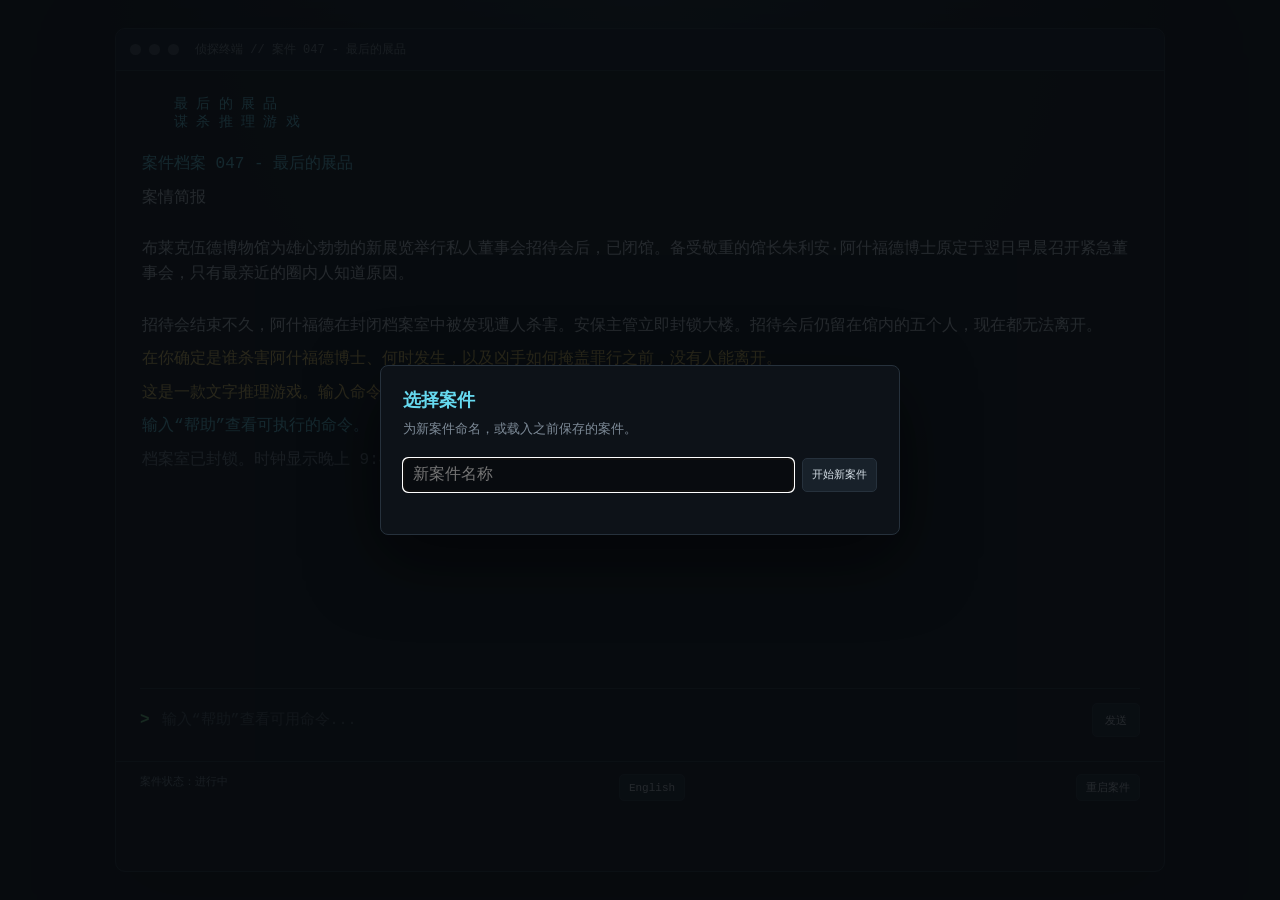
==== commit e2223111: "Add Saved game function" ====
--- a/index.html
+++ b/index.html
@@ -157,6 +157,89 @@
 
     .hidden { display: none; }
 
+    .save-dialog {
+        position: fixed;
+        inset: 0;
+        z-index: 10;
+        display: grid;
+        place-items: center;
+        padding: 18px;
+        background: rgba(8, 11, 15, .86);
+    }
+
+    .save-dialog.hidden { display: none; }
+
+    .save-panel {
+        width: min(520px, 100%);
+        padding: 22px;
+        background: var(--panel);
+        border: 1px solid var(--border);
+        border-radius: 8px;
+        box-shadow: 0 24px 70px rgba(0, 0, 0, .55);
+    }
+
+    .save-panel h1 {
+        margin: 0 0 8px;
+        color: var(--cyan);
+        font-size: 18px;
+    }
+
+    .save-panel p {
+        margin: 0 0 18px;
+        color: var(--muted);
+        font-size: 13px;
+        line-height: 1.5;
+    }
+
+    .save-form {
+        display: flex;
+        gap: 8px;
+        margin-bottom: 20px;
+    }
+
+    .save-form input {
+        min-width: 0;
+        flex: 1;
+        padding: 7px 9px;
+        color: var(--text);
+        background: #080b0f;
+        border: 1px solid var(--border);
+        border-radius: 5px;
+        font: inherit;
+    }
+
+    .save-list {
+        display: grid;
+        gap: 8px;
+    }
+
+    .save-item {
+        display: flex;
+        align-items: center;
+        justify-content: space-between;
+        gap: 12px;
+        padding: 10px;
+        background: #111820;
+        border: 1px solid var(--border);
+        border-radius: 5px;
+    }
+
+    .save-item-name {
+        overflow: hidden;
+        text-overflow: ellipsis;
+        white-space: nowrap;
+    }
+
+    .save-actions {
+        display: flex;
+        flex-shrink: 0;
+        gap: 8px;
+    }
+
+    .delete-save {
+        color: var(--red);
+    }
+
     @media (max-width: 650px) {
         body { padding: 0; }
         .terminal { min-height: 100vh; border-radius: 0; }
@@ -195,6 +278,18 @@
         <button id="languageToggle" type="button" onclick="switchLanguage()">English</button>
         <button id="restartButton" onclick="restartGame()">重启案件</button>
     </div>
+</div>
+
+<div id="saveDialog" class="save-dialog" role="dialog" aria-modal="true" aria-labelledby="saveDialogTitle">
+    <section class="save-panel">
+        <h1 id="saveDialogTitle">选择案件</h1>
+        <p id="saveDialogDescription">为新案件命名，或载入之前保存的案件。</p>
+        <form id="saveForm" class="save-form">
+            <input id="saveName" maxlength="40" autocomplete="off" placeholder="新案件名称" required>
+            <button id="createSaveButton" type="submit">开始新案件</button>
+        </form>
+        <div id="saveList" class="save-list"></div>
+    </section>
 </div>
 
 <script>
@@ -221,6 +316,123 @@
     document.getElementById("languageToggle").textContent = "中文";
     document.getElementById("restartButton").textContent = "restart case";
 }
+
+const saveRegistryKey = "deduction-game-saves-v1";
+const activeLanguage = isEnglish ? "en" : "zh";
+const activeSaveId = new URLSearchParams(window.location.search).get("save");
+
+function getSavedGames() {
+    try {
+        const savedGames = JSON.parse(localStorage.getItem(saveRegistryKey));
+        return Array.isArray(savedGames) ? savedGames : [];
+    } catch {
+        return [];
+    }
+}
+
+const savedGames = getSavedGames();
+const activeSave = savedGames.find(game => game.id === activeSaveId);
+const hasActiveSave = Boolean(activeSave);
+
+function loadGame(saveId) {
+    const url = new URL(window.location.href);
+    url.searchParams.set("save", saveId);
+    window.location.href = url.toString();
+}
+
+function deleteGame(saveId) {
+    const gameIndex = savedGames.findIndex(game => game.id === saveId);
+    if (gameIndex === -1) return;
+
+    const [deletedGame] = savedGames.splice(gameIndex, 1);
+    localStorage.removeItem(`deduction-game-progress-en-v1-${deletedGame.id}`);
+    localStorage.removeItem(`deduction-game-progress-zh-v1-${deletedGame.id}`);
+    localStorage.setItem(saveRegistryKey, JSON.stringify(savedGames));
+
+    const url = new URL(window.location.href);
+    url.searchParams.delete("save");
+    window.location.href = url.toString();
+}
+
+function createGame(name) {
+    const saveName = name.trim();
+    if (!saveName) return;
+
+    const newGame = {
+        id: `${Date.now()}-${Math.random().toString(36).slice(2, 8)}`,
+        name: saveName,
+        language: activeLanguage
+    };
+    savedGames.push(newGame);
+    localStorage.setItem(saveRegistryKey, JSON.stringify(savedGames));
+    loadGame(newGame.id);
+}
+
+function setupSaveDialog() {
+    const dialog = document.getElementById("saveDialog");
+    if (hasActiveSave) {
+        dialog.classList.add("hidden");
+        return;
+    }
+
+    const copy = isEnglish
+        ? {
+            title: "Choose a Case",
+            description: "Name a new case or load a previously saved case.",
+            placeholder: "New case name",
+            create: "Start New Case",
+            load: "Load",
+            delete: "Delete",
+            confirmDelete: "Delete this saved case? This cannot be undone."
+        }
+        : {
+            title: "选择案件",
+            description: "为新案件命名，或载入之前保存的案件。",
+            placeholder: "新案件名称",
+            create: "开始新案件",
+            load: "载入",
+            delete: "删除",
+            confirmDelete: "要删除这个已保存的案件吗？此操作无法撤销。"
+        };
+    document.getElementById("saveDialogTitle").textContent = copy.title;
+    document.getElementById("saveDialogDescription").textContent = copy.description;
+    document.getElementById("saveName").placeholder = copy.placeholder;
+    document.getElementById("createSaveButton").textContent = copy.create;
+
+    const saveList = document.getElementById("saveList");
+    savedGames
+        .forEach(game => {
+            const item = document.createElement("div");
+            item.className = "save-item";
+            const name = document.createElement("span");
+            name.className = "save-item-name";
+            name.textContent = game.name;
+            const loadButton = document.createElement("button");
+            loadButton.type = "button";
+            loadButton.textContent = copy.load;
+            loadButton.addEventListener("click", () => loadGame(game.id));
+            const deleteButton = document.createElement("button");
+            deleteButton.type = "button";
+            deleteButton.className = "delete-save";
+            deleteButton.textContent = copy.delete;
+            deleteButton.addEventListener("click", () => {
+                if (window.confirm(copy.confirmDelete)) deleteGame(game.id);
+            });
+            const actions = document.createElement("div");
+            actions.className = "save-actions";
+            actions.append(loadButton, deleteButton);
+            item.append(name, actions);
+            saveList.appendChild(item);
+        });
+
+    document.getElementById("saveForm").addEventListener("submit", event => {
+        event.preventDefault();
+        createGame(document.getElementById("saveName").value);
+    });
+    document.getElementById("saveName").focus();
+}
+
+setupSaveDialog();
 </script>
 
 <script>
@@ -240,6 +452,48 @@
     solved: false,
     ending: false
 };
+
+const englishSaveKey = `deduction-game-progress-en-v1-${activeSaveId}`;
+
+function saveEnglishGame() {
+    localStorage.setItem(englishSaveKey, JSON.stringify({
+        clues: [...state.clues],
+        talked: [...state.talked],
+        examined: [...state.examined],
+        accusations: state.accusations,
+        solved: state.solved,
+        ending: state.ending,
+        status: statusEl.textContent,
+        output: output.innerHTML
+    }));
+}
+
+function restoreEnglishGame() {
+    try {
+        const savedGame = JSON.parse(localStorage.getItem(englishSaveKey));
+        if (!savedGame) return false;
+
+        state.clues = new Set(savedGame.clues || []);
+        state.talked = new Set(savedGame.talked || []);
+        state.examined = new Set(savedGame.examined || []);
+        state.accusations = savedGame.accusations || 0;
+        state.solved = Boolean(savedGame.solved);
+        state.ending = Boolean(savedGame.ending);
+        output.innerHTML = savedGame.output || "";
+        statusEl.textContent = savedGame.status || "CASE STATUS: OPEN";
+        return true;
+    } catch {
+        localStorage.removeItem(englishSaveKey);
+        return false;
+    }
+}
+
+if (isEnglish && hasActiveSave) {
+    window.gamePersistence = {
+        save: saveEnglishGame,
+        clear: () => localStorage.removeItem(englishSaveKey)
+    };
+}
 
 const suspects = {
     clara: {
@@ -958,6 +1212,7 @@
 }
 
 function restartGame() {
+    window.gamePersistence?.clear();
     location.reload();
 }
 
@@ -1060,9 +1315,11 @@
     input.value = "";
     if (window.murderRunCommand) {
         window.murderRunCommand(value);
+        window.gamePersistence?.save();
         return;
     }
     runCommand(value);
+    window.gamePersistence?.save();
 }
 
 commandForm.addEventListener("submit", e => {
@@ -1094,9 +1351,15 @@
     }
 });
 
-document.addEventListener("click", () => input.focus());
-
-printIntro();
+document.addEventListener("click", () => {
+    if (document.getElementById("saveDialog").classList.contains("hidden")) {
+        input.focus();
+    }
+});
+
+if (!isEnglish || !hasActiveSave || !restoreEnglishGame()) {
+    printIntro();
+}
 </script>
 <script>
 (() => {
@@ -1410,7 +1673,7 @@
         if (command === "notes" || command === "笔记") return say("侦探笔记\n\n确定真实的死亡时间。区分掩盖私人秘密的谎言与掩盖谋杀的谎言。接着将动机、机会和物证联系到同一个人身上。");
         if (command === "status" || command === "状态") return details();
         if (command === "clear" || command === "清屏") { output.innerHTML = ""; return; }
-        if (command === "restart" || command === "reset" || command === "重启") return location.reload();
+        if (command === "restart" || command === "reset" || command === "重启") return restartGame();
         let match = command.match(/^(talk|interview|交谈)\s+(.+)$/); if (match) return interview(match[2]);
         match = command.match(/^(question|提问)\s+(.+)$/); if (match) return question(match[1]);
         match = command.match(/^(examine|搜查)\s+(.+)$/); if (match) return examine(match[1]);
@@ -1419,6 +1682,48 @@
         say(`未知命令：“${raw}”\n\n输入“帮助”查看可用命令。`, "warning");
     };
 
+    const chineseSaveKey = `deduction-game-progress-zh-v1-${activeSaveId}`;
+
+    function saveChineseGame() {
+        localStorage.setItem(chineseSaveKey, JSON.stringify({
+            clues: [...game.clues],
+            talked: [...game.talked],
+            questioned: game.questioned,
+            searched: [...game.searched],
+            accusations: game.accusations,
+            solved: game.solved,
+            status: statusEl.textContent,
+            output: output.innerHTML
+        }));
+    }
+
+    function restoreChineseGame() {
+        try {
+            const savedGame = JSON.parse(localStorage.getItem(chineseSaveKey));
+            if (!savedGame) return false;
+
+            game.clues = new Set(savedGame.clues || []);
+            game.talked = new Set(savedGame.talked || []);
+            game.questioned = savedGame.questioned || {};
+            game.searched = new Set(savedGame.searched || []);
+            game.accusations = savedGame.accusations || 0;
+            game.solved = Boolean(savedGame.solved);
+            output.innerHTML = savedGame.output || "";
+            statusEl.textContent = savedGame.status || "案件状态：进行中";
+            return true;
+        } catch {
+            localStorage.removeItem(chineseSaveKey);
+            return false;
+        }
+    }
+
+    if (hasActiveSave) {
+        window.gamePersistence = {
+            save: saveChineseGame,
+            clear: () => localStorage.removeItem(chineseSaveKey)
+        };
+    }
+
     output.innerHTML = "";
     statusEl.textContent = "案件状态：进行中";
     say("案件档案 047 - 最后的展品", "system");
@@ -1434,6 +1739,7 @@
     say("输入“帮助”查看可执行的命令。", "system");
     say("");
     say("档案室已封锁。时钟显示晚上 9:41。", "muted");
+    if (hasActiveSave) restoreChineseGame();
 })();
 </script>
 </body>
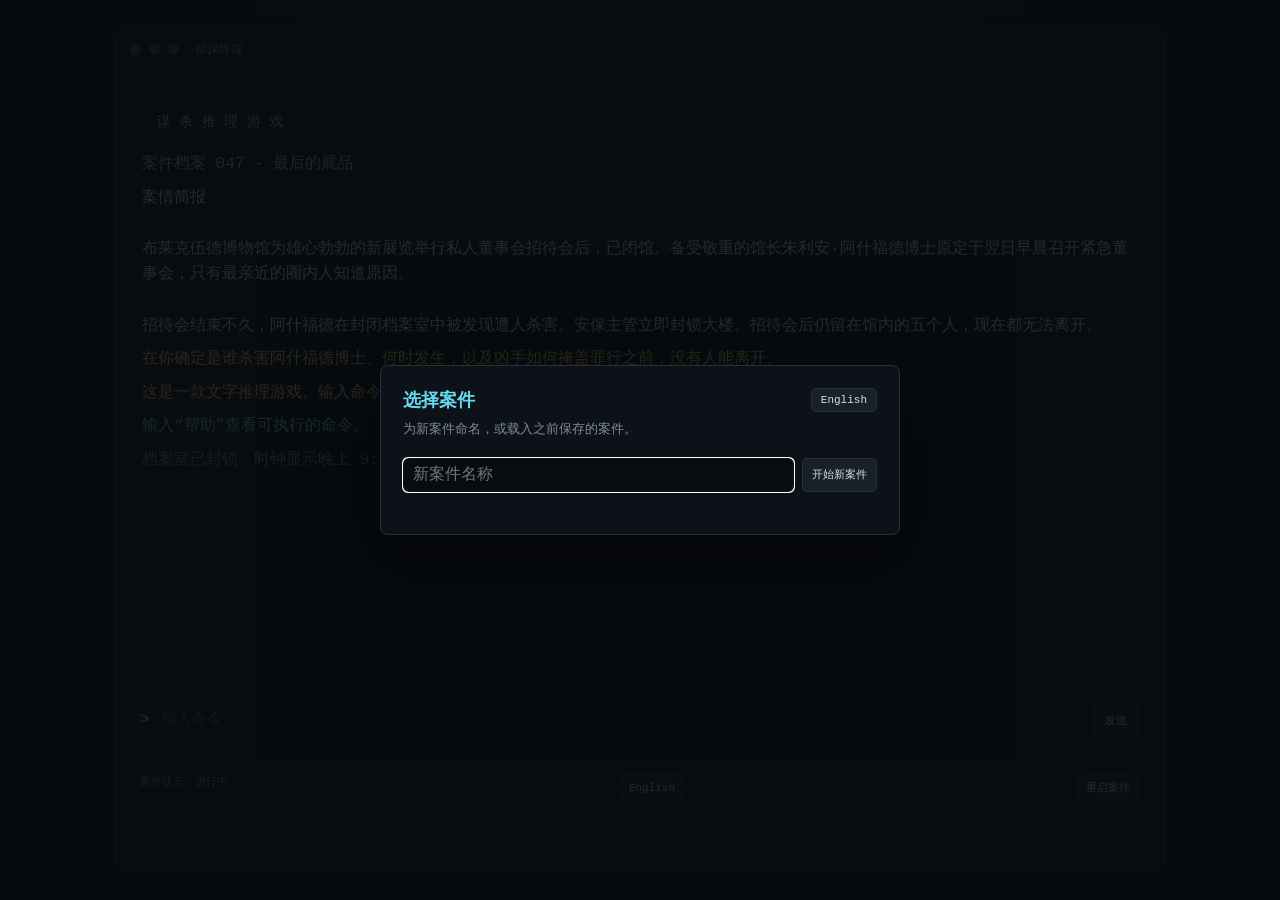
==== commit af6062d8: "Refactor folder" ====
--- a/index.html
+++ b/index.html
@@ -4,250 +4,7 @@
 <meta charset="UTF-8">
 <meta name="viewport" content="width=device-width, initial-scale=1.0">
 <title>最后的展品 - 谋杀推理游戏</title>
-<style>
-    :root {
-        --bg: #080b0f;
-        --panel: #0d1218;
-        --border: #26313c;
-        --text: #d7e0e8;
-        --muted: #7e8b98;
-        --green: #78e08f;
-        --cyan: #66d9ef;
-        --yellow: #f6d365;
-        --red: #ff7675;
-        --purple: #c792ea;
-    }
-
-    * { box-sizing: border-box; }
-
-    body {
-        margin: 0;
-        min-height: 100vh;
-        background:
-            radial-gradient(circle at 50% 0%, #15202b 0%, var(--bg) 48%);
-        color: var(--text);
-        font-family: "Cascadia Mono", "Consolas", "Courier New", monospace;
-        display: flex;
-        justify-content: center;
-        padding: 28px 14px;
-    }
-
-    .terminal {
-        width: min(1050px, 100%);
-        background: rgba(13, 18, 24, 0.97);
-        border: 1px solid var(--border);
-        border-radius: 10px;
-        box-shadow: 0 24px 70px rgba(0,0,0,.55);
-        overflow: hidden;
-    }
-
-    .topbar {
-        height: 42px;
-        display: flex;
-        align-items: center;
-        padding: 0 14px;
-        background: #111820;
-        border-bottom: 1px solid var(--border);
-        gap: 8px;
-    }
-
-    .dot {
-        width: 11px;
-        height: 11px;
-        border-radius: 50%;
-        display: inline-block;
-        background: #47515c;
-    }
-
-    .top-title {
-        margin-left: 8px;
-        color: var(--muted);
-        font-size: 12px;
-    }
-
-    .content {
-        padding: 24px;
-    }
-
-    .ascii-title {
-        color: var(--cyan);
-        white-space: pre;
-        overflow-x: auto;
-        font-size: clamp(8px, 1.3vw, 14px);
-        line-height: 1.25;
-        margin: 0 0 18px;
-    }
-
-    #output {
-        min-height: 540px;
-        max-height: 62vh;
-        overflow-y: auto;
-        padding: 4px 2px 16px;
-        scroll-behavior: smooth;
-    }
-
-    .line {
-        white-space: pre-wrap;
-        word-break: break-word;
-        line-height: 1.6;
-        margin: 0 0 8px;
-    }
-
-    .command { color: var(--green); }
-    .system { color: var(--cyan); }
-    .muted { color: var(--muted); }
-    .warning { color: var(--yellow); }
-    .danger { color: var(--red); }
-    .important { color: var(--purple); }
-    .normal { color: var(--text); }
-
-    .input-row {
-        display: flex;
-        align-items: center;
-        gap: 10px;
-        border-top: 1px solid var(--border);
-        padding-top: 14px;
-    }
-
-    .prompt {
-        color: var(--green);
-        font-weight: bold;
-    }
-
-    #commandInput {
-        flex: 1;
-        min-width: 0;
-        background: transparent;
-        border: 0;
-        outline: 0;
-        color: var(--text);
-        font: inherit;
-        font-size: 15px;
-    }
-
-    #commandInput::placeholder { color: #4e5964; }
-
-    .command-submit {
-        min-height: 34px;
-        padding: 5px 12px;
-    }
-
-    .bottom {
-        border-top: 1px solid var(--border);
-        padding: 12px 24px;
-        display: flex;
-        justify-content: space-between;
-        gap: 16px;
-        color: var(--muted);
-        font-size: 11px;
-    }
-
-    button {
-        background: #18212a;
-        color: var(--text);
-        border: 1px solid var(--border);
-        border-radius: 5px;
-        padding: 5px 9px;
-        cursor: pointer;
-        font: inherit;
-        font-size: 11px;
-    }
-
-    button:hover { background: #202c37; }
-
-    .hidden { display: none; }
-
-    .save-dialog {
-        position: fixed;
-        inset: 0;
-        z-index: 10;
-        display: grid;
-        place-items: center;
-        padding: 18px;
-        background: rgba(8, 11, 15, .86);
-    }
-
-    .save-dialog.hidden { display: none; }
-
-    .save-panel {
-        width: min(520px, 100%);
-        padding: 22px;
-        background: var(--panel);
-        border: 1px solid var(--border);
-        border-radius: 8px;
-        box-shadow: 0 24px 70px rgba(0, 0, 0, .55);
-    }
-
-    .save-panel h1 {
-        margin: 0 0 8px;
-        color: var(--cyan);
-        font-size: 18px;
-    }
-
-    .save-panel p {
-        margin: 0 0 18px;
-        color: var(--muted);
-        font-size: 13px;
-        line-height: 1.5;
-    }
-
-    .save-form {
-        display: flex;
-        gap: 8px;
-        margin-bottom: 20px;
-    }
-
-    .save-form input {
-        min-width: 0;
-        flex: 1;
-        padding: 7px 9px;
-        color: var(--text);
-        background: #080b0f;
-        border: 1px solid var(--border);
-        border-radius: 5px;
-        font: inherit;
-    }
-
-    .save-list {
-        display: grid;
-        gap: 8px;
-    }
-
-    .save-item {
-        display: flex;
-        align-items: center;
-        justify-content: space-between;
-        gap: 12px;
-        padding: 10px;
-        background: #111820;
-        border: 1px solid var(--border);
-        border-radius: 5px;
-    }
-
-    .save-item-name {
-        overflow: hidden;
-        text-overflow: ellipsis;
-        white-space: nowrap;
-    }
-
-    .save-actions {
-        display: flex;
-        flex-shrink: 0;
-        gap: 8px;
-    }
-
-    .delete-save {
-        color: var(--red);
-    }
-
-    @media (max-width: 650px) {
-        body { padding: 0; }
-        .terminal { min-height: 100vh; border-radius: 0; }
-        .content { padding: 16px; }
-        #output { max-height: 68vh; }
-        .bottom { padding: 10px 16px; }
-    }
-</style>
+<link rel="stylesheet" href="styles.css">
 </head>
 <body>
 <div class="terminal">
@@ -282,7 +39,10 @@
 
 <div id="saveDialog" class="save-dialog" role="dialog" aria-modal="true" aria-labelledby="saveDialogTitle">
     <section class="save-panel">
-        <h1 id="saveDialogTitle">选择案件</h1>
+        <div class="save-dialog-heading">
+            <h1 id="saveDialogTitle">选择案件</h1>
+            <button id="dialogLanguageToggle" type="button" onclick="switchLanguage()">English</button>
+        </div>
         <p id="saveDialogDescription">为新案件命名，或载入之前保存的案件。</p>
         <form id="saveForm" class="save-form">
             <input id="saveName" maxlength="40" autocomplete="off" placeholder="新案件名称" required>
@@ -292,1455 +52,9 @@
     </section>
 </div>
 
-<script>
-const isEnglish = new URLSearchParams(window.location.search).get("lang") === "en";
-
-function switchLanguage() {
-    const url = new URL(window.location.href);
-    if (isEnglish) {
-        url.searchParams.delete("lang");
-    } else {
-        url.searchParams.set("lang", "en");
-    }
-    window.location.href = url.toString();
-}
-
-if (isEnglish) {
-    document.documentElement.lang = "en";
-    document.title = "The Missing Sapphire - Murder Deduction Game";
-    document.querySelector(".top-title").textContent = "DETECTIVE TERMINAL // CASE 047 - THE MISSING SAPPHIRE";
-    document.querySelector(".ascii-title").textContent = "\n  THE MISSING SAPPHIRE\n  MURDER DEDUCTION GAME\n";
-    document.getElementById("commandInput").placeholder = "Type 'help' to see available commands...";
-    document.querySelector(".command-submit").textContent = "send";
-    document.getElementById("status").textContent = "CASE STATUS: OPEN";
-    document.getElementById("languageToggle").textContent = "中文";
-    document.getElementById("restartButton").textContent = "restart case";
-}
-
-const saveRegistryKey = "deduction-game-saves-v1";
-const activeLanguage = isEnglish ? "en" : "zh";
-const activeSaveId = new URLSearchParams(window.location.search).get("save");
-
-function getSavedGames() {
-    try {
-        const savedGames = JSON.parse(localStorage.getItem(saveRegistryKey));
-        return Array.isArray(savedGames) ? savedGames : [];
-    } catch {
-        return [];
-    }
-}
-
-const savedGames = getSavedGames();
-const activeSave = savedGames.find(game => game.id === activeSaveId);
-const hasActiveSave = Boolean(activeSave);
-
-function loadGame(saveId) {
-    const url = new URL(window.location.href);
-    url.searchParams.set("save", saveId);
-    window.location.href = url.toString();
-}
-
-function deleteGame(saveId) {
-    const gameIndex = savedGames.findIndex(game => game.id === saveId);
-    if (gameIndex === -1) return;
-
-    const [deletedGame] = savedGames.splice(gameIndex, 1);
-    localStorage.removeItem(`deduction-game-progress-en-v1-${deletedGame.id}`);
-    localStorage.removeItem(`deduction-game-progress-zh-v1-${deletedGame.id}`);
-    localStorage.setItem(saveRegistryKey, JSON.stringify(savedGames));
-
-    const url = new URL(window.location.href);
-    url.searchParams.delete("save");
-    window.location.href = url.toString();
-}
-
-function createGame(name) {
-    const saveName = name.trim();
-    if (!saveName) return;
-
-    const newGame = {
-        id: `${Date.now()}-${Math.random().toString(36).slice(2, 8)}`,
-        name: saveName,
-        language: activeLanguage
-    };
-    savedGames.push(newGame);
-    localStorage.setItem(saveRegistryKey, JSON.stringify(savedGames));
-    loadGame(newGame.id);
-}
-
-function setupSaveDialog() {
-    const dialog = document.getElementById("saveDialog");
-    if (hasActiveSave) {
-        dialog.classList.add("hidden");
-        return;
-    }
-
-    const copy = isEnglish
-        ? {
-            title: "Choose a Case",
-            description: "Name a new case or load a previously saved case.",
-            placeholder: "New case name",
-            create: "Start New Case",
-            load: "Load",
-            delete: "Delete",
-            confirmDelete: "Delete this saved case? This cannot be undone."
-        }
-        : {
-            title: "选择案件",
-            description: "为新案件命名，或载入之前保存的案件。",
-            placeholder: "新案件名称",
-            create: "开始新案件",
-            load: "载入",
-            delete: "删除",
-            confirmDelete: "要删除这个已保存的案件吗？此操作无法撤销。"
-        };
-    document.getElementById("saveDialogTitle").textContent = copy.title;
-    document.getElementById("saveDialogDescription").textContent = copy.description;
-    document.getElementById("saveName").placeholder = copy.placeholder;
-    document.getElementById("createSaveButton").textContent = copy.create;
-
-    const saveList = document.getElementById("saveList");
-    savedGames
-        .forEach(game => {
-            const item = document.createElement("div");
-            item.className = "save-item";
-            const name = document.createElement("span");
-            name.className = "save-item-name";
-            name.textContent = game.name;
-            const loadButton = document.createElement("button");
-            loadButton.type = "button";
-            loadButton.textContent = copy.load;
-            loadButton.addEventListener("click", () => loadGame(game.id));
-            const deleteButton = document.createElement("button");
-            deleteButton.type = "button";
-            deleteButton.className = "delete-save";
-            deleteButton.textContent = copy.delete;
-            deleteButton.addEventListener("click", () => {
-                if (window.confirm(copy.confirmDelete)) deleteGame(game.id);
-            });
-            const actions = document.createElement("div");
-            actions.className = "save-actions";
-            actions.append(loadButton, deleteButton);
-            item.append(name, actions);
-            saveList.appendChild(item);
-        });
-
-    document.getElementById("saveForm").addEventListener("submit", event => {
-        event.preventDefault();
-        createGame(document.getElementById("saveName").value);
-    });
-    document.getElementById("saveName").focus();
-}
-
-setupSaveDialog();
-</script>
-
-<script>
-const output = document.getElementById("output");
-const input = document.getElementById("commandInput");
-const commandForm = document.getElementById("commandForm");
-const statusEl = document.getElementById("status");
-
-let history = [];
-let historyIndex = 0;
-
-const state = {
-    clues: new Set(),
-    talked: new Set(),
-    examined: new Set(),
-    accusations: 0,
-    solved: false,
-    ending: false
-};
-
-const englishSaveKey = `deduction-game-progress-en-v1-${activeSaveId}`;
-
-function saveEnglishGame() {
-    localStorage.setItem(englishSaveKey, JSON.stringify({
-        clues: [...state.clues],
-        talked: [...state.talked],
-        examined: [...state.examined],
-        accusations: state.accusations,
-        solved: state.solved,
-        ending: state.ending,
-        status: statusEl.textContent,
-        output: output.innerHTML
-    }));
-}
-
-function restoreEnglishGame() {
-    try {
-        const savedGame = JSON.parse(localStorage.getItem(englishSaveKey));
-        if (!savedGame) return false;
-
-        state.clues = new Set(savedGame.clues || []);
-        state.talked = new Set(savedGame.talked || []);
-        state.examined = new Set(savedGame.examined || []);
-        state.accusations = savedGame.accusations || 0;
-        state.solved = Boolean(savedGame.solved);
-        state.ending = Boolean(savedGame.ending);
-        output.innerHTML = savedGame.output || "";
-        statusEl.textContent = savedGame.status || "CASE STATUS: OPEN";
-        return true;
-    } catch {
-        localStorage.removeItem(englishSaveKey);
-        return false;
-    }
-}
-
-if (isEnglish && hasActiveSave) {
-    window.gamePersistence = {
-        save: saveEnglishGame,
-        clear: () => localStorage.removeItem(englishSaveKey)
-    };
-}
-
-const suspects = {
-    clara: {
-        name: "Clara Bennett",
-        role: "Museum curator",
-        intro:
-`Clara has worked at the museum for eleven years.
-
-She says she was in her office reviewing insurance paperwork when the
-lights went out. She heard the emergency alarm click, but did not leave
-her office because she assumed Daniel was handling the situation.
-
-She discovered the empty display case at approximately 9:30 PM.`,
-        extra:
-`Clara: "I knew the sapphire was insured. But that doesn't mean I wanted
-it stolen. The museum would survive the loss. My reputation might not."`,
-        clue: "clara_statement"
-    },
-    daniel: {
-        name: "Daniel Price",
-        role: "Security guard",
-        intro:
-`Daniel was stationed at the main entrance.
-
-He says he checked the exhibition room at 9:00 PM and saw the sapphire
-inside its locked case. At 9:15 PM, the lights went out for roughly two
-minutes.
-
-He claims he remained near the entrance during the blackout.`,
-        extra:
-`Daniel: "The important thing is this: the blackout wasn't a normal power
-failure. Someone used the manual electrical panel."`,
-        clue: "daniel_statement"
-    },
-    evelyn: {
-        name: "Evelyn Hart",
-        role: "Curator's assistant",
-        intro:
-`Evelyn says she was in the staff kitchen preparing coffee when the
-blackout occurred.
-
-She says she remembers looking at the kitchen clock at 9:17 PM and
-then returning to the exhibition area after the lights came back.
-
-She insists she never went near the sapphire display.`,
-        extra:
-`Evelyn: "I was making coffee. I remember because I had barely taken a
-sip when everything went dark."`,
-        clue: "evelyn_statement"
-    },
-    marcus: {
-        name: "Marcus Cole",
-        role: "Visiting jeweller",
-        intro:
-`Marcus was invited to examine several pieces for an upcoming exhibition.
-
-He says he spent most of the evening in the restoration workshop.
-
-He admits he had handled blue protective cloth earlier that day, and
-he was carrying a jeweller's toolkit, but says he never entered the
-sapphire gallery during the blackout.`,
-        extra:
-`Marcus: "Of course I know what a sapphire is worth. That's precisely why
-I wouldn't be stupid enough to steal one from a museum full of cameras."`,
-        clue: "marcus_statement"
-    }
-};
-
-const commands = {
-    help: `AVAILABLE COMMANDS
-
-  look                         Examine the current case overview
-  suspects                     List everyone inside the museum
-  talk [name]                  Interview a suspect
-  question [name]              Ask a follow-up question
-  examine [place]              Search an area
-  inspect [object]             Inspect a specific object
-  timeline                     Reconstruct the known timeline
-  clues                        Review discovered evidence
-  notes                        Review your detective notes
-  accuse [name]                Make an accusation
-  status                       Show case progress
-  clear                        Clear the terminal
-  restart                      Start the case again
-
-EXAMPLES
-
-  talk evelyn
-  question evelyn
-  examine kitchen
-  inspect coffee
-  inspect camera
-  examine electrical panel
-  clues
-
-You do not need to discover every clue, but a correct solution requires
-connecting multiple pieces of evidence.`,
-
-    look: `CASE OVERVIEW
-
-The Blackwood Museum closed to the public at 8:30 PM.
-
-At 9:00 PM, the Blue Star Sapphire was confirmed inside a locked
-display case in Gallery 3.
-
-At approximately 9:15 PM, the museum experienced a two-minute blackout.
-
-At 9:30 PM, curator Clara Bennett discovered that the sapphire was gone.
-
-There were four people inside the museum:
-
-  Clara Bennett   — Curator
-  Daniel Price    — Security guard
-  Evelyn Hart     — Curator's assistant
-  Marcus Cole     — Visiting jeweller
-
-No door or window alarm was triggered.
-
-Your task: determine who stole the sapphire, how they did it, and which
-evidence proves their story is false.`,
-
-    suspects: `PEOPLE PRESENT
-
-  CLARA BENNETT
-  Museum curator
-  Last known location: Curator's office
-
-  DANIEL PRICE
-  Security guard
-  Last known location: Main entrance
-
-  EVELYN HART
-  Curator's assistant
-  Last known location: Staff kitchen
-
-  MARCUS COLE
-  Visiting jeweller
-  Last known location: Restoration workshop
-
-Useful:
-  talk [name]
-  question [name]`,
-
-    timeline: `KNOWN TIMELINE
-
-  8:30 PM   Museum closes to public.
-  8:45 PM   Marcus arrives for a private jewellery consultation.
-  9:00 PM   Daniel checks Gallery 3. Sapphire is present.
-  9:07 PM   Clara signs insurance paperwork in her office.
-  9:10 PM   Marcus is recorded entering the restoration workshop.
-  9:13 PM   Kitchen coffee machine is activated.
-  9:15 PM   Gallery camera records a blackout.
-  9:17 PM   Lights return.
-  9:22 PM   Daniel performs an exterior door check.
-  9:30 PM   Clara discovers the empty sapphire display.
-  9:34 PM   Police are called.
-
-Important:
-The Gallery 3 security camera has a clock that runs two minutes behind
-the museum's central clock.`,
-
-    status: () => {
-        const total = 12;
-        const found = state.clues.size;
-        return `CASE STATUS
-
-  Evidence discovered: ${found}/${total}
-  Interviews completed: ${state.talked.size}/4
-  Areas searched: ${state.examined.size}
-
-  Accusations made: ${state.accusations}
-  Case: ${state.solved ? "SOLVED" : "OPEN"}`;
-    },
-
-    clues: () => {
-        if (state.clues.size === 0)
-            return "No evidence has been formally logged yet.\n\nSearch the museum and question the suspects.";
-        return "DISCOVERED EVIDENCE\n\n" +
-            [...state.clues].map((c, i) => `${i + 1}. ${clueText[c]}`).join("\n\n");
-    },
-
-    notes: () => {
-        return `DETECTIVE NOTES
-
-The thief needed:
-  1. Access to the museum during the blackout.
-  2. Knowledge of the display lock.
-  3. A way to create darkness without triggering a power-failure alarm.
-  4. Enough time to remove the sapphire.
-  5. A believable reason for being elsewhere.
-
-Watch the timestamps carefully.
-
-A statement can be technically possible and still be inconsistent
-with physical evidence.`;
-    }
-};
-
-const clueText = {
-    clara_statement: "Clara's statement: she remained in her office during the blackout.",
-    daniel_statement: "Daniel confirms the blackout was manually triggered, not caused by a normal power failure.",
-    evelyn_statement: "Evelyn claims she was actively making coffee around the time of the blackout.",
-    marcus_statement: "Marcus confirms he was in the restoration workshop and had handled blue protective cloth.",
-    camera_delay: "Gallery camera clock is exactly 2 minutes behind the museum's central clock.",
-    cold_coffee: "The coffee in the kitchen is completely cold despite Evelyn saying she had just made it.",
-    coffee_timer: "The coffee machine log shows it was activated at 9:13 PM, but no second activation occurred near 9:15 PM.",
-    panel_access: "The manual electrical panel is in the staff corridor. Its cover shows fresh fingerprints and a small smear of blue fabric.",
-    blue_thread: "A blue thread is caught beneath the sapphire display lock.",
-    evelyn_cardigan: "Evelyn's blue cardigan has a small missing thread at the cuff. The thread's weave matches the one under the display lock.",
-    key_log: "Electronic access records show Evelyn's staff access card entered the staff corridor at 9:14 PM.",
-    case_lock: "The display lock shows no forced damage. It was opened normally with the museum's authorized key."
-};
-
-function print(text, cls="normal") {
-    const div = document.createElement("div");
-    div.className = "line " + cls;
-    div.textContent = text;
-    output.appendChild(div);
-    output.scrollTop = output.scrollHeight;
-}
-
-function addClue(id) {
-    if (!state.clues.has(id)) {
-        state.clues.add(id);
-        print("[EVIDENCE LOGGED] " + clueText[id], "important");
-    }
-}
-
-function printIntro() {
-    print("CASE FILE 047 — THE MISSING SAPPHIRE", "system");
-    print("");
-    print("A $2.4 million blue sapphire has disappeared from a locked museum display.", "normal");
-    print("Four people remained inside the building after closing.", "normal");
-    print("");
-    print("This is a text deduction game. Type commands and investigate the case.", "warning");
-    print("Type 'help' to see what you can do.", "system");
-    print("");
-    print("The museum waits. The clock reads 9:34 PM.", "muted");
-}
-
-function normalize(s) {
-    return s.toLowerCase().trim().replace(/\s+/g, " ");
-}
-
-function findSuspect(name) {
-    name = normalize(name);
-    if (name.includes("clara")) return "clara";
-    if (name.includes("daniel") || name.includes("dan")) return "daniel";
-    if (name.includes("evelyn") || name.includes("eve")) return "evelyn";
-    if (name.includes("marcus") || name.includes("mark")) return "marcus";
-    return null;
-}
-
-function talk(name) {
-    const id = findSuspect(name);
-    if (!id) {
-        print("Unknown suspect. Try: clara, daniel, evelyn, or marcus.", "warning");
-        return;
-    }
-
-    const s = suspects[id];
-    state.talked.add(id);
-    addClue(s.clue);
-
-    print(`${s.name.toUpperCase()} — ${s.role.toUpperCase()}`, "system");
-    print("");
-    print(s.intro);
-    print("");
-    print(s.extra);
-    print("");
-    print(`You can 'question ${id}' for a more specific response.`, "muted");
-}
-
-function question(name) {
-    const id = findSuspect(name);
-    if (!id) {
-        print("Unknown suspect.", "warning");
-        return;
-    }
-
-    if (!state.talked.has(id)) {
-        print(`You should interview ${suspects[id].name} first. Try: talk ${id}`, "warning");
-        return;
-    }
-
-    if (id === "clara") {
-        print(`QUESTION: Where were you when the lights went out?
-
-Clara:
-"I was in my office. The door was open. I heard the lights click off,
-then on again. I didn't see anyone pass my doorway."
-
-She pauses.
-
-"Actually... I heard footsteps in the staff corridor immediately
-before the lights returned. I assumed it was Daniel."`);
-        return;
-    }
-
-    if (id === "daniel") {
-        addClue("panel_access");
-        print(`QUESTION: Who could have triggered the blackout?
-
-Daniel:
-"The electrical panel is not locked. Staff can reach it, but visitors
-normally don't know where it is."
-
-He thinks for a moment.
-
-"The blackout lasted almost exactly two minutes. That's too clean to
-be an accidental outage."
-
-He also confirms that the gallery's emergency lighting should have
-prevented total darkness inside the display room unless the manual
-gallery circuit was deliberately switched off.`);
-        return;
-    }
-
-    if (id === "evelyn") {
-        print(`QUESTION: What exactly were you doing in the kitchen?
-
-Evelyn:
-"I put coffee on at around 9:13. I was there when the lights went out.
-I waited for them to return."
-
-QUESTION: Did you leave the kitchen?
-
-Evelyn:
-"No."
-
-She answers quickly.
-
-"Not even for a moment."`, "normal");
-        return;
-    }
-
-    if (id === "marcus") {
-        addClue("case_lock");
-        print(`QUESTION: Could you open the sapphire case?
-
-Marcus:
-"Not without the museum key. The lock isn't a common jewellery lock.
-It's a restricted display mechanism."
-
-QUESTION: Did you have the key?
-
-Marcus:
-"No. Clara and Daniel have authorized access. Evelyn sometimes assists
-Clara during exhibitions, but I don't know whether she has access."`);
-        return;
-    }
-}
-
-function examine(place) {
-    const p = normalize(place);
-
-    if (p.includes("kitchen")) {
-        state.examined.add("kitchen");
-        addClue("cold_coffee");
-        addClue("coffee_timer");
-        print(`STAFF KITCHEN
-
-A mug sits beside the coffee machine.
-
-The coffee is completely cold.
-
-The machine's internal log shows:
-  9:13 PM — brew cycle activated
-  9:14 PM — brew cycle completed
-  9:15 PM — no activation
-  9:16 PM — no activation
-  9:17 PM — no activation
-
-There is no sign that someone prepared a fresh cup during the blackout.
-
-The kitchen door opens directly toward the staff corridor.`, "normal");
-        return;
-    }
-
-    if (p.includes("gallery") || p.includes("display") || p.includes("exhibition")) {
-        state.examined.add("gallery");
-        addClue("blue_thread");
-        addClue("case_lock");
-        print(`GALLERY 3
-
-The sapphire display is empty.
-
-The glass is intact. No alarm was triggered. There are no scratches
-around the lock.
-
-A tiny blue thread is caught underneath the locking mechanism.
-
-The case appears to have been opened with the correct key rather than
-forced.
-
-The gallery camera points toward the display and the entrance corridor.`);
-        return;
-    }
-
-    if (p.includes("camera")) {
-        state.examined.add("camera");
-        addClue("camera_delay");
-        print(`GALLERY CAMERA
-
-The camera recording shows:
-
-  9:13 PM camera time — Evelyn is not visible in the gallery.
-  9:15 PM camera time — lights go out.
-  9:17 PM camera time — lights return.
-  9:18 PM camera time — a person crosses the far end of the corridor.
-
-The camera clock is exactly TWO MINUTES SLOW.
-
-Therefore:
-  Camera 9:13 = Museum 9:15
-  Camera 9:15 = Museum 9:17
-
-The blackout happened at approximately 9:17 PM by the museum's master
-clock, not 9:15 PM.`, "normal");
-        return;
-    }
-
-    if (p.includes("workshop")) {
-        state.examined.add("workshop");
-        print(`RESTORATION WORKSHOP
-
-Marcus's jeweller's toolkit is on the bench.
-
-A sign-in sheet shows:
-  9:10 PM — Marcus entered
-  9:24 PM — Marcus left
-
-A blue protective cloth lies beside the tools.
-
-The cloth is thick cotton. The thread found under the display lock is
-much finer and has a different weave.
-
-Marcus has an obvious reason to be suspicious, but the physical evidence
-does not match his cloth.`);
-        return;
-    }
-
-    if (p.includes("office")) {
-        state.examined.add("office");
-        print(`CURATOR'S OFFICE
-
-Insurance paperwork is spread across Clara's desk.
-
-A timestamped document was printed at 9:07 PM.
-
-The office contains no hidden passage, spare display key, or evidence
-of a struggle.
-
-Clara's claim that she was working here is consistent with the office
-records.`);
-        return;
-    }
-
-    if (p.includes("corridor") || p.includes("electrical") || p.includes("panel")) {
-        state.examined.add("panel");
-        addClue("panel_access");
-        print(`STAFF CORRIDOR — ELECTRICAL PANEL
-
-The manual electrical panel controls several museum circuits.
-
-One switch controls the emergency gallery circuit.
-
-The panel cover has fresh fingerprints and a small smear of blue fabric.
-
-The switch itself has been moved recently.
-
-There is no evidence of a power-company outage.
-
-The panel is approximately twenty seconds from the staff kitchen and
-about one minute from Gallery 3.`);
-        return;
-    }
-
-    print(`You cannot find "${place}". Try kitchen, gallery, camera, workshop,
-office, or electrical panel.`, "warning");
-}
-
-function inspect(obj) {
-    const o = normalize(obj);
-
-    if (o.includes("coffee") || o.includes("mug")) {
-        addClue("cold_coffee");
-        addClue("coffee_timer");
-        print(`COFFEE
-
-The coffee is cold enough that it could not reasonably have been made
-during the blackout.
-
-The mug is also dry around the rim, suggesting it has been sitting
-untouched for several minutes.
-
-Evelyn said she had "barely taken a sip" before the lights went out.`);
-        return;
-    }
-
-    if (o.includes("camera")) {
-        examine("camera");
-        return;
-    }
-
-    if (o.includes("thread") || o.includes("fabric")) {
-        addClue("blue_thread");
-        print(`BLUE THREAD
-
-A tiny blue thread was found under the display lock.
-
-It is not part of the museum's cleaning cloths.
-
-The thread is smooth, fine, and dark blue.`);
-        return;
-    }
-
-    if (o.includes("cardigan") || o.includes("clothing") || o.includes("evelyn")) {
-        addClue("evelyn_cardigan");
-        print(`EVELYN'S CARDIGAN
-
-Evelyn's blue cardigan has a small damaged area near the left cuff.
-
-One thread is missing.
-
-The missing thread is visually consistent with the thread found under
-the sapphire display lock.
-
-This is suggestive, but you need more evidence to establish when the
-damage occurred.`);
-        return;
-    }
-
-    if (o.includes("key") || o.includes("lock")) {
-        addClue("case_lock");
-        print(`DISPLAY LOCK
-
-The lock has not been forced.
-
-It was opened using the correct museum key.
-
-The key therefore matters more than physical strength or a jeweller's
-toolkit.`);
-        return;
-    }
-
-    if (o.includes("access") || o.includes("card")) {
-        addClue("key_log");
-        print(`ACCESS CARD LOG
-
-Staff corridor access:
-
-  9:08 PM — Clara
-  9:10 PM — Marcus enters workshop area
-  9:14 PM — Evelyn enters staff corridor
-  9:22 PM — Daniel performs exterior door check
-
-Evelyn's 9:14 PM access is especially important when combined with the
-blackout and the location of the electrical panel.`);
-        return;
-    }
-
-    if (o.includes("panel")) {
-        examine("electrical panel");
-        return;
-    }
-
-    print(`Nothing useful found for "${obj}". Try coffee, camera, thread,
-cardigan, lock, access card, or panel.`, "warning");
-}
-
-function accuse(name) {
-    const id = findSuspect(name);
-
-    if (!id) {
-        print("Accuse whom? Try: accuse clara / daniel / evelyn / marcus", "warning");
-        return;
-    }
-
-    if (state.solved) {
-        print("The case has already been solved. Type 'restart' to investigate again.", "muted");
-        return;
-    }
-
-    state.accusations++;
-
-    if (id === "evelyn") {
-        const required = [
-            "cold_coffee", "camera_delay", "panel_access",
-            "blue_thread", "evelyn_cardigan", "key_log", "case_lock"
-        ];
-        const missing = required.filter(x => !state.clues.has(x));
-
-        if (missing.length > 0) {
-            print(`You accuse Evelyn.
-
-The theory is plausible, but the evidence is incomplete.
-
-You are missing ${missing.length} important piece(s) of evidence.
-
-The strongest unresolved questions are:
-  - How did the thief create the blackout?
-  - How did they open the display?
-  - What physical evidence connects them to the case?
-
-Keep investigating.`, "warning");
-            return;
-        }
-
-        solve();
-        return;
-    }
-
-    if (id === "marcus") {
-        print(`You accuse Marcus.
-
-The theory initially looks convincing: he is a jeweller, he understands
-valuable stones, and blue fabric was found near the case.
-
-But the evidence does not hold together.
-
-The blue cloth in the workshop has a different weave from the thread at
-the display. Marcus's workshop sign-in record also places him there
-during the critical period.
-
-The accusation fails.
-
-The real question remains: who had both access to the electrical panel
-AND an authorized display key?`, "danger");
-        return;
-    }
-
-    if (id === "daniel") {
-        print(`You accuse Daniel.
-
-Daniel certainly knew the security system and could reach the electrical
-panel.
-
-But the access record and physical evidence do not place him near the
-display during the blackout. The display was opened with a key, but no
-evidence links Daniel to the blue thread.
-
-Your theory has a gap.`, "danger");
-        return;
-    }
-
-    if (id === "clara") {
-        print(`You accuse Clara.
-
-Clara has an authorized key and clearly knew the museum's security
-procedures.
-
-However, the office records support her location, and there is no
-physical evidence connecting her to the electrical panel or blue thread.
-
-The theory is possible, but unsupported.`, "danger");
-        return;
-    }
-}
-
-function solve() {
-    state.solved = true;
-    state.ending = true;
-    statusEl.textContent = "CASE STATUS: SOLVED";
-
-    print("");
-    print("══════════════════════════════════════════════════════════════════════", "important");
-    print("CASE SOLVED — THE MISSING SAPPHIRE", "important");
-    print("══════════════════════════════════════════════════════════════════════", "important");
-    print("");
-    print("CULPRIT: EVELYN HART", "system");
-    print("");
-    print(`THE DEDUCTION
-
-1. The sapphire was present at 9:00 PM.
-
-2. The blackout was manually triggered. It was not an ordinary power
-   failure.
-
-3. The electrical panel is in the staff corridor, and Evelyn's access
-   card entered that corridor at 9:14 PM.
-
-4. The gallery camera is two minutes slow. Therefore the recorded
-   blackout time must be adjusted before comparing statements.
-
-5. Evelyn claimed she was continuously in the kitchen making coffee.
-   But the coffee machine shows its brew cycle finished at 9:14 PM,
-   and there was no new cycle during the blackout.
-
-6. The coffee was already cold when investigators examined it.
-
-7. The display was opened with an authorized key, not forced.
-
-8. A blue thread was caught under the lock.
-
-9. Evelyn's blue cardigan is missing a thread at the cuff, matching the
-   thread found at the display.
-
-10. Marcus's blue workshop cloth is a red herring: its weave does not
-    match the thread at the display.
-
-Evelyn had the opportunity, access to the staff corridor, knowledge of
-the museum, and an authorized way to open the display.
-
-Her coffee story was the key contradiction.
-
-During the blackout, she appears to have triggered the electrical
-shutdown, crossed to Gallery 3, opened the case, removed the sapphire,
-and returned before the lights were restored.
-
-CASE CLOSED.`, "normal");
-
-    print("");
-    print("You solved the case in " + state.accusations + " accusation(s).", "system");
-    print("Type 'restart' if you want to attempt the case again.", "muted");
-}
-
-function restartGame() {
-    window.gamePersistence?.clear();
-    location.reload();
-}
-
-function runCommand(raw) {
-    const command = normalize(raw);
-    if (!command) return;
-
-    print("> " + raw, "command");
-    history.push(raw);
-    historyIndex = history.length;
-
-    if (command === "help" || command === "?") {
-        print(typeof commands.help === "function" ? commands.help() : commands.help, "system");
-        return;
-    }
-
-    if (command === "look" || command === "overview") {
-        print(commands.look, "normal");
-        return;
-    }
-
-    if (command === "suspects" || command === "people") {
-        print(commands.suspects, "normal");
-        return;
-    }
-
-    if (command === "timeline" || command === "time") {
-        print(commands.timeline, "normal");
-        return;
-    }
-
-    if (command === "clues" || command === "evidence") {
-        print(commands.clues(), "normal");
-        return;
-    }
-
-    if (command === "notes") {
-        print(commands.notes, "normal");
-        return;
-    }
-
-    if (command === "status") {
-        print(commands.status(), "normal");
-        return;
-    }
-
-    if (command === "clear") {
-        output.innerHTML = "";
-        return;
-    }
-
-    if (command === "restart" || command === "reset") {
-        restartGame();
-        return;
-    }
-
-    let match = command.match(/^talk\s+(.+)$/);
-    if (match) {
-        talk(match[1]);
-        return;
-    }
-
-    match = command.match(/^question\s+(.+)$/);
-    if (match) {
-        question(match[1]);
-        return;
-    }
-
-    match = command.match(/^interview\s+(.+)$/);
-    if (match) {
-        talk(match[1]);
-        return;
-    }
-
-    match = command.match(/^examine\s+(.+)$/);
-    if (match) {
-        examine(match[1]);
-        return;
-    }
-
-    match = command.match(/^inspect\s+(.+)$/);
-    if (match) {
-        inspect(match[1]);
-        return;
-    }
-
-    match = command.match(/^accuse\s+(.+)$/);
-    if (match) {
-        accuse(match[1]);
-        return;
-    }
-
-    print(`Unknown command: "${raw}"
-
-Type 'help' for available commands.`, "warning");
-}
-
-function submitCommand() {
-    const value = input.value;
-    input.value = "";
-    if (window.murderRunCommand) {
-        window.murderRunCommand(value);
-        window.gamePersistence?.save();
-        return;
-    }
-    runCommand(value);
-    window.gamePersistence?.save();
-}
-
-commandForm.addEventListener("submit", e => {
-    e.preventDefault();
-    submitCommand();
-});
-
-input.addEventListener("keydown", e => {
-    if (e.key === "Enter") {
-        e.preventDefault();
-        commandForm.requestSubmit();
-        return;
-    }
-
-    if (e.key === "ArrowUp") {
-        e.preventDefault();
-        if (history.length) {
-            historyIndex = Math.max(0, historyIndex - 1);
-            input.value = history[historyIndex] || "";
-        }
-    }
-
-    if (e.key === "ArrowDown") {
-        e.preventDefault();
-        if (history.length) {
-            historyIndex = Math.min(history.length, historyIndex + 1);
-            input.value = history[historyIndex] || "";
-        }
-    }
-});
-
-document.addEventListener("click", () => {
-    if (document.getElementById("saveDialog").classList.contains("hidden")) {
-        input.focus();
-    }
-});
-
-if (!isEnglish || !hasActiveSave || !restoreEnglishGame()) {
-    printIntro();
-}
-</script>
-<script>
-(() => {
-    if (isEnglish) return;
-
-    const game = {
-        clues: new Set(),
-        talked: new Set(),
-        questioned: {},
-        searched: new Set(),
-        accusations: 0,
-        solved: false
-    };
-
-    const people = {
-        clara: {
-            name: "克拉拉·沃斯", role: "副馆长",
-            intro: `克拉拉是阿什福德博士的副手，也是最后一位被目击与他交谈的人。她身穿醒目的红色修身西装外套，称自己于晚上 9:08 离开博士办公室，独自准备董事会简报，并在晚上 9:34 发现尸体。`,
-            rounds: [
-                [`问题：阿什福德博士为何召开紧急董事会？
-
-克拉拉：“只是例行融资。朱利安喜欢小题大做。我 9:08 离开他，此后从未靠近档案室。”`, []],
-                [`问题：为何您的分机在 9:16 致电阿什福德博士？
-
-克拉拉：“我可能是为了资料包打过电话。我记不清了。这并不代表我去过档案室。”她的原始陈述未提及这通电话。`, ["call_log"]],
-                [`问题：您的门禁卡在 9:18 打开了档案室。请解释。
-
-克拉拉：“阿什福德博士一定是早些时候借了我的卡。”继续回答前，她碰了碰身旁红蜡封口的简报资料包。`, ["archive_key"]]
-            ]
-        },
-        daniel: {
-            name: "丹尼尔·鲁克", role: "夜班安保主管",
-            intro: `丹尼尔称谋杀发生时自己正在外围巡逻，并认为档案室摄像头故障只是常规继电器问题。`,
-            rounds: [
-                [`问题：为何继电器恰在谋杀期间失效？
-
-丹尼尔：“线路老化，常有的事。我在外面巡逻，没看见有人靠近档案室。”`, []],
-                [`问题：您的巡逻标签从未离开装卸区。
-
-丹尼尔：“好吧，我把它留在那里了。我没在巡逻。”他拒绝说明自己实际去了哪里。`, ["patrol_gap"]],
-                [`问题：博彩室记录显示您在 9:19 至 9:24 一直在楼下。
-
-丹尼尔：“我在还债。愚蠢，是的；杀人？不是。下楼前我看见克拉拉朝档案室楼梯走去，但以为她是去找阿什福德。”`, ["betting_slip"]]
-            ]
-        },
-        evelyn: {
-            name: "伊芙琳·哈特", role: "馆藏研究员",
-            intro: `伊芙琳当时正在阅览室编目书信。阿什福德博士曾驳回她的研究资助申请，去年还解雇了她的哥哥。`,
-            rounds: [
-                [`问题：阿什福德博士是否给过您怨恨他的理由？
-
-伊芙琳：“他拒绝了我的资助申请，说档案预算遭人操纵。我很生气，但整晚都在阅览室。”`, ["reading_log"]],
-                [`问题：您能否在不被注意的情况下离开阅览室？
-
-伊芙琳：“理论上可以。但请问问图书管理员那份 1892 年海岸勘测资料。她当时为此打断过我。”`, []],
-                [`问题：图书管理员证实 9:20 至 9:24 都在您身旁工作。
-
-伊芙琳：“那您就知道不是我杀的他。朱利安正试图阻止展览预算里的钱凭空消失。”`, ["librarian_note"]]
-            ]
-        },
-        marcus: {
-            name: "马库斯·科尔", role: "古董商",
-            intro: `马库斯前来协商展品借用事宜。他曾因来源证明与阿什福德博士争吵，而他的古董刀被发现于尸体旁。`,
-            rounds: [
-                [`问题：您为何与阿什福德博士争吵？
-
-马库斯：“他质疑我借展品的证明文件。我们争吵了，我很后悔。但招待会前他借我的刀开过箱子。”`, []],
-                [`问题：您的刀就在尸体旁。
-
-马库斯：“正是有人想让它被发现的位置。那是细剑刀刃，平直的创伤不是它造成的。”`, ["knife_print"]],
-                [`问题：谁有理由害怕审计？
-
-马库斯：“克拉拉。阿什福德问我是否见过沃斯文化控股公司的发票。我见过。”`, []]
-            ]
-        },
-        iris: {
-            name: "艾丽斯·贝尔", role: "董事会秘书",
-            intro: `艾丽斯当时在会议室整理董事会记录。她称关键时段内一直在接线台进行两通连续电话。`,
-            rounds: [
-                [`问题：您的电话内容是什么？
-
-艾丽斯：“先是捐助人，之后是受托人。录音显示我从未离开接线台。”`, ["switchboard_log"]],
-                [`问题：您知道为何召开董事会吗？
-
-艾丽斯：“朱利安要审计文件，并让我用红蜡封好资料包。克拉拉被安排负责汇报预算。”`, []],
-                [`问题：继电器故障后您见到克拉拉了吗？
-
-艾丽斯：“大约 9:26，她带着资料包穿过会议走廊。她像是刚跑过步，其中一个信封的角还破了。”`, []]
-            ]
-        }
-    };
-
-    const evidence = {
-        clara_statement: "克拉拉称自己从晚上 9:08 起独自在办公室，直到发现尸体。",
-        daniel_statement: "丹尼尔称档案室继电器故障只是常规问题，自己当时在巡逻。",
-        evelyn_statement: "伊芙琳称谋杀时段正在阅览室编目书信。",
-        marcus_statement: "马库斯承认古董刀在尸体旁，但称阿什福德博士借过它。",
-        iris_statement: "艾丽斯称两通录音电话能够证明她在谋杀时段的行踪。",
-        autopsy: "创伤由扁平狭窄的拆信刀造成，不是马库斯的尖头古董刀。死亡时间：晚上 9:21 至 9:23。",
-        wax_fiber: "伤口内嵌有红色封蜡与破损的董事会信封纤维；两者都与克拉拉的简报资料包相符。",
-        camera_delay: "档案室摄像头时钟比博物馆中央时钟恰慢两分钟。",
-        relay_cut: "档案室摄像头继电器被故意拔下，并非故障损坏。",
-        camera_exit: "校正摄像头时间后可见，身穿红色修身西装外套的克拉拉于晚上 9:24 离开档案室走廊。",
-        knife_print: "马库斯的刀上有死者留下的旧指纹与修复粉尘，但没有新鲜血迹；工坊录像证明马库斯 9:18 至 9:25 一直在那里。",
-        reading_log: "伊芙琳于晚上 9:14 在阅览室签到。",
-        librarian_note: "图书管理员在 9:20 至 9:24 期间一直与伊芙琳在阅览室并肩工作。",
-        patrol_gap: "丹尼尔的巡逻标签被留在装卸区；他隐瞒了另一件私事。",
-        betting_slip: "签字还款单和柜台摄像头证明丹尼尔 9:19 至 9:24 一直在博彩室。",
-        switchboard_log: "艾丽斯的电话时段为 9:20 至 9:26、9:28 至 9:31，证实了她的不在场证明。",
-        archive_key: "克拉拉的万能门禁卡于晚上 9:18 打开了档案室。",
-        call_log: "晚上 9:16，克拉拉的分机向阿什福德博士办公室拨打了一通 42 秒的电话。",
-        audit_memo: "阿什福德博士计划在紧急董事会上揭露克拉拉挪用展览资金的行为。",
-        letter_opener: "克拉拉办公室里被清洗过的拆信刀，其刀柄护圈下方留有一丝血迹。"
-    };
-
-    function say(text, style = "normal") {
-        const line = document.createElement("div");
-        line.className = "line " + style;
-        line.textContent = text;
-        output.appendChild(line);
-        output.scrollTop = output.scrollHeight;
-    }
-
-    function clue(id) {
-        if (!game.clues.has(id)) {
-            game.clues.add(id);
-            say("[已记录证据] " + evidence[id], "important");
-        }
-    }
-
-    function clean(text) {
-        return text.toLowerCase().trim().replace(/\s+/g, " ");
-    }
-
-    function person(text) {
-        const query = clean(text);
-        const chineseNames = { clara: "克拉拉", daniel: "丹尼尔", evelyn: "伊芙琳", marcus: "马库斯", iris: "艾丽斯" };
-        return Object.keys(people).find(id =>
-            query.includes(id) || query.includes(chineseNames[id]) || (id === "daniel" && query.includes("dan"))
-        ) || null;
-    }
-
-    function printHelp() {
-                say(`可用命令
-
-    查看                         查看谋杀案件
-    嫌疑人                       列出博物馆内所有人
-    交谈 [姓名]                  开始讯问
-    提问 [姓名]                  继续讯问（三轮）
-    搜查 [地点]                  搜索区域
-    检查 [物品]                  检查特定物品
-    时间线                       查看已知时间线
-    线索                         查看已记录证据
-    笔记                         查看侦探笔记
-    指控 [姓名]                  提出指控
-    状态                         显示案件进度
-    清屏                         清空终端
-    重启                         重新开始
-
-例如：交谈 克拉拉、提问 克拉拉、搜查 档案室、检查 通话记录。
-
-有些谎言掩盖的是秘密，并不能指认凶手。`, "system");
-    }
-
-    function interview(name) {
-        const id = person(name);
-        if (!id) return say("未知嫌疑人。请尝试：克拉拉、丹尼尔、伊芙琳、马库斯或艾丽斯。", "warning");
-        game.talked.add(id);
-        clue(id + "_statement");
-        const suspect = people[id];
-        say(`${suspect.name} - ${suspect.role}`, "system");
-        say("");
-        say(suspect.intro);
-        say("");
-        say(`输入“提问 ${suspect.name}”开始三轮讯问中的第一轮。`, "muted");
-    }
-
-    function question(name) {
-        const id = person(name);
-        if (!id) return say("未知嫌疑人。", "warning");
-        if (!game.talked.has(id)) return say(`请先讯问 ${people[id].name}。尝试：交谈 ${people[id].name}`, "warning");
-        const round = game.questioned[id] || 0;
-        if (round >= people[id].rounds.length) return say(`${people[id].name}没有更多可补充的内容。`, "muted");
-        const [text, discoveries] = people[id].rounds[round];
-        game.questioned[id] = round + 1;
-        discoveries.forEach(clue);
-        say(`讯问 - ${people[id].name} // 第 ${round + 1} 轮`, "system");
-        say("");
-        say(text);
-        if (round < 2) say(`或许还能得到更多回答。再次尝试“提问 ${people[id].name}”。`, "muted");
-    }
-
-    function examine(place) {
-        const target = clean(place);
-        if (target.includes("archive") || target.includes("body") || target.includes("scene") || target.includes("档案") || target.includes("尸体") || target.includes("现场")) {
-            game.searched.add("archive"); clue("autopsy"); clue("wax_fiber");
-            return say(`封闭档案室
-
-阿什福德博士倒在档案桌旁。单一伤口干净狭窄。马库斯的古董刀就在附近，但其尖刃不可能造成这种伤口。
-
-伤口内卡有红色封蜡和一根来自米色董事会信封的破损纤维。法医估计死亡发生于晚上 9:21 至 9:23。`);
-        }
-        if (target.includes("camera") || target.includes("relay") || target.includes("摄像头") || target.includes("继电器")) {
-            game.searched.add("camera"); clue("camera_delay"); clue("relay_cut"); clue("camera_exit");
-            return say(`档案室摄像头继电器
-
-继电器在晚上 9:19 至 9:23 之间被拔下。电缆被利落地移除，这是蓄意行为。
-
-摄像头时钟慢了两分钟。录像时间 9:22 时，一名女子离开档案室走廊，对应中央时钟晚上 9:24。能看到她醒目的红色修身西装外套。`);
-        }
-        if (target.includes("workshop") || target.includes("工坊")) {
-            game.searched.add("workshop"); clue("knife_print");
-            return say(`修复工坊
-
-库存表显示阿什福德博士于晚上 8:47 借走马库斯的刀。刀刃上有旧指纹与修复粉尘，但没有新鲜血迹。工坊延时录像还显示马库斯从 9:18 至 9:25 一直在修复一块铜牌。这把刀是极具迷惑性的栽赃线索，不是凶器。`);
-        }
-        if (target.includes("office") || target.includes("clara") || target.includes("办公室") || target.includes("克拉拉")) {
-            game.searched.add("office"); clue("letter_opener"); clue("audit_memo");
-            return say(`克拉拉的办公室
-
-简报笔记下藏着一把清洗过的银质拆信刀。其刀柄护圈下方残留一处暗色痕迹。
-
-她的简报资料包使用米色信封，并以与档案室发现物相同的特殊红蜡封口。一份审计备忘录草稿称，阿什福德博士已追查到失踪的展览资金流入她控制的账户。`);
-        }
-        if (target.includes("reading") || target.includes("阅览")) {
-            game.searched.add("reading"); clue("reading_log"); clue("librarian_note");
-            return say(`阅览室
-
-伊芙琳于晚上 9:14 签到。图书管理员在 9:20 至 9:24 期间与她一起编目书信。她的怨恨真实存在，但不在场证明成立。`);
-        }
-        if (target.includes("switchboard") || target.includes("conference") || target.includes("接线") || target.includes("会议")) {
-            game.searched.add("switchboard"); clue("switchboard_log");
-            return say(`接线台
-
-艾丽斯的电话时段为 9:20 至 9:26、9:28 至 9:31。录音连续不断；她不可能在死亡时段进入档案室。`);
-        }
-        if (target.includes("security") || target.includes("loading") || target.includes("patrol") || target.includes("安保") || target.includes("装卸") || target.includes("巡逻")) {
-            game.searched.add("security"); clue("patrol_gap"); clue("betting_slip");
-            return say(`安保站
-
-丹尼尔的巡逻标签一直留在装卸区。签字还款单和博彩室柜台摄像头证明他从 9:19 至 9:24 都在楼下。他撒谎是为掩盖债务，不是谋杀。`);
-        }
-        say("请尝试：档案室、摄像头继电器、工坊、办公室、阅览室、接线台或安保站。", "warning");
-    }
-
-    function inspect(item) {
-        const target = clean(item);
-        if (target.includes("camera") || target.includes("relay") || target.includes("摄像头") || target.includes("继电器")) return examine("camera relay");
-        if (target.includes("knife") || target.includes("刀")) { clue("knife_print"); return say("马库斯的刀\n\n其尖刃无法造成扁平狭窄的伤道。它被放在这里，就是为了被人注意到。"); }
-        if (target.includes("letter") || target.includes("opener") || target.includes("weapon") || target.includes("拆信") || target.includes("凶器")) { clue("letter_opener"); clue("autopsy"); return say("拆信刀\n\n克拉拉办公室内清洗过的拆信刀，其宽度和轮廓与伤口吻合。刀柄护圈下方仍留有血迹。"); }
-        if (target.includes("key") || target.includes("card") || target.includes("access") || target.includes("门禁") || target.includes("钥匙")) { clue("archive_key"); return say("档案室门禁记录\n\n晚上 9:18 - 克拉拉·沃斯的万能门禁卡打开档案室。尸体被发现前，没有其他卡片进入。 "); }
-        if (target.includes("phone") || target.includes("call") || target.includes("电话") || target.includes("通话")) { clue("call_log"); return say("内部电话记录\n\n晚上 9:16，克拉拉的分机致电阿什福德博士办公室，通话 42 秒。她没有提起这通电话。 "); }
-        if (target.includes("wax") || target.includes("envelope") || target.includes("fiber") || target.includes("蜡") || target.includes("信封") || target.includes("纤维")) { clue("wax_fiber"); return say("封蜡与信封纤维\n\n伤口中的红蜡和米色纤维，与克拉拉的机密董事会资料包相符。 "); }
-        if (target.includes("audit") || target.includes("memo") || target.includes("fund") || target.includes("审计") || target.includes("备忘录") || target.includes("资金")) { clue("audit_memo"); return say("审计备忘录\n\n阿什福德博士计划于次日早晨向董事会揭露克拉拉挪用展览资金的行为。 "); }
-        say("请尝试：摄像头、刀、拆信刀、门禁卡、通话记录、封蜡或审计备忘录。", "warning");
-    }
-
-    function accuse(name) {
-        const id = person(name);
-        if (!id) return say("要指控谁？请尝试：指控 克拉拉 / 丹尼尔 / 伊芙琳 / 马库斯 / 艾丽斯", "warning");
-        if (game.solved) return say("案件已经侦破。输入“重启”可再次调查。", "muted");
-        game.accusations++;
-        if (id !== "clara") {
-            const outcomes = {
-                daniel: "丹尼尔确实在巡逻一事上撒谎，但签字还款单和摄像头录像证明他在整个死亡时段都在楼下。他在掩盖恶习，而非杀人。",
-                evelyn: "伊芙琳心怀怨恨，但图书管理员在整个死亡时段都与她并肩工作。只有动机而无机会，不足以定罪。",
-                marcus: "被栽赃的刀和争吵令马库斯看起来很危险，但那把刀无法造成伤口。请找出真正的凶器。",
-                iris: "艾丽斯知道紧急会议的事，但接线台录音覆盖了整个死亡时段。"
-            };
-            return say(`你指控了 ${people[id].name}。\n\n${outcomes[id]}`, "danger");
-        }
-        const required = ["autopsy", "camera_delay", "relay_cut", "archive_key", "call_log", "audit_memo", "wax_fiber", "letter_opener", "camera_exit"];
-        const missing = required.filter(id => !game.clues.has(id));
-        if (missing.length) return say(`你指控了克拉拉。\n\n这个推论具备动机和机会，但证据尚不完整。你还缺少 ${missing.length} 条重要证据。\n\n请确定真实死亡时段、克拉拉出现在档案室的证据，以及她与凶器之间的物证联系。`, "warning");
-        game.solved = true;
-        statusEl.textContent = "案件状态：已侦破";
-        say("", "normal");
-        say("================================================================", "important");
-        say("案件侦破 - 最后的展品", "important");
-        say("================================================================", "important");
-        say("", "normal");
-        say("凶手：克拉拉·沃斯", "system");
-        say(`\n推理结论
-
-    1. 法医估计死亡发生于晚上 9:21 至 9:23。
-    2. 档案室摄像头慢了两分钟。校正后录像显示，克拉拉于晚上 9:24 离开档案室走廊。
-    3. 克拉拉的办公室在 9:16 致电阿什福德博士，随后她的万能门禁卡于 9:18 打开档案室。
-    4. 她在 9:19 故意拔掉摄像头继电器，以掩盖自己的行踪。
-    5. 马库斯的刀是栽赃物：它无法造成该伤口，没有新鲜血迹，工坊录像也证明他当时不在场。
-    6. 丹尼尔、伊芙琳和艾丽斯在死亡时段均有经核实的连续不在场证明。每一条可疑线索都被刻意引向别处。
-    7. 伤口与克拉拉办公室里被清洗过的拆信刀相符。血迹、红蜡和董事会信封纤维都将凶器与她的资料包联系起来。
-    8. 阿什福德博士计划揭露克拉拉挪用展览资金。这给了她杀人灭口的动机。
-
-    克拉拉诱骗阿什福德博士进入档案室，切断继电器，用拆信刀杀害他，放置马库斯的刀作为栽赃物，然后返回办公室。\n\n案件结案。`);
-        say(`\n你用 ${game.accusations} 次指控侦破了案件。`, "system");
-    }
-
-    function details() {
-        say(`案件状态\n\n  已发现证据：${game.clues.size}/${Object.keys(evidence).length}\n  已开始讯问：${game.talked.size}/5\n  已搜索区域：${game.searched.size}\n  已提出指控：${game.accusations}\n  案件：${game.solved ? "已侦破" : "进行中"}`);
-    }
-
-    window.murderRunCommand = raw => {
-        const command = clean(raw);
-        if (!command) return;
-        say("> " + raw, "command");
-        if (command === "help" || command === "帮助" || command === "?") return printHelp();
-        if (command === "look" || command === "overview" || command === "查看") return say(`案件概览\n\n布莱克伍德博物馆馆长朱利安·阿什福德博士于晚上 9:34 被发现死于封闭档案室。私人董事会招待会结束后，五人仍留在馆内。\n\n档案室摄像头被禁用，一把刀将嫌疑指向其中一人，而数份不在场证明暗藏谎言。请找出谁策划了谋杀、谋杀何时发生，以及哪项证据能够证明一切。`);
-        if (command === "suspects" || command === "people" || command === "嫌疑人") return say("在场人员\n\n  克拉拉·沃斯 - 副馆长\n  丹尼尔·鲁克 - 夜班安保主管\n  伊芙琳·哈特 - 馆藏研究员\n  马库斯·科尔 - 古董商\n  艾丽斯·贝尔 - 董事会秘书\n\n使用：交谈 [姓名]");
-        if (command === "timeline" || command === "time" || command === "时间线") return say("已知时间线\n\n  晚上 8:55 - 董事会招待会结束；大门锁闭。\n  晚上 9:08 - 克拉拉称自己离开阿什福德博士办公室。\n  晚上 9:14 - 伊芙琳在阅览室签到。\n  晚上 9:16 - 克拉拉的办公室致电阿什福德博士。\n  晚上 9:18 - 克拉拉的万能门禁卡打开档案室。\n  晚上 9:19 - 档案室摄像头继电器断电。\n  晚上 9:20 - 艾丽斯的第一通接线台电话开始。\n  晚上 9:23 - 档案室摄像头继电器恢复。\n  晚上 9:28 - 艾丽斯的第二通接线台电话开始。\n  晚上 9:34 - 克拉拉报告发现尸体。\n\n档案室摄像头慢了两分钟。 ");
-        if (command === "clues" || command === "evidence" || command === "线索") return game.clues.size ? say("已发现证据\n\n" + [...game.clues].map((id, index) => `${index + 1}. ${evidence[id]}`).join("\n\n")) : say("尚未正式记录任何证据。请搜索博物馆并讯问嫌疑人。");
-        if (command === "notes" || command === "笔记") return say("侦探笔记\n\n确定真实的死亡时间。区分掩盖私人秘密的谎言与掩盖谋杀的谎言。接着将动机、机会和物证联系到同一个人身上。");
-        if (command === "status" || command === "状态") return details();
-        if (command === "clear" || command === "清屏") { output.innerHTML = ""; return; }
-        if (command === "restart" || command === "reset" || command === "重启") return restartGame();
-        let match = command.match(/^(talk|interview|交谈)\s+(.+)$/); if (match) return interview(match[2]);
-        match = command.match(/^(question|提问)\s+(.+)$/); if (match) return question(match[1]);
-        match = command.match(/^(examine|搜查)\s+(.+)$/); if (match) return examine(match[1]);
-        match = command.match(/^(inspect|检查)\s+(.+)$/); if (match) return inspect(match[1]);
-        match = command.match(/^(accuse|指控)\s+(.+)$/); if (match) return accuse(match[1]);
-        say(`未知命令：“${raw}”\n\n输入“帮助”查看可用命令。`, "warning");
-    };
-
-    const chineseSaveKey = `deduction-game-progress-zh-v1-${activeSaveId}`;
-
-    function saveChineseGame() {
-        localStorage.setItem(chineseSaveKey, JSON.stringify({
-            clues: [...game.clues],
-            talked: [...game.talked],
-            questioned: game.questioned,
-            searched: [...game.searched],
-            accusations: game.accusations,
-            solved: game.solved,
-            status: statusEl.textContent,
-            output: output.innerHTML
-        }));
-    }
-
-    function restoreChineseGame() {
-        try {
-            const savedGame = JSON.parse(localStorage.getItem(chineseSaveKey));
-            if (!savedGame) return false;
-
-            game.clues = new Set(savedGame.clues || []);
-            game.talked = new Set(savedGame.talked || []);
-            game.questioned = savedGame.questioned || {};
-            game.searched = new Set(savedGame.searched || []);
-            game.accusations = savedGame.accusations || 0;
-            game.solved = Boolean(savedGame.solved);
-            output.innerHTML = savedGame.output || "";
-            statusEl.textContent = savedGame.status || "案件状态：进行中";
-            return true;
-        } catch {
-            localStorage.removeItem(chineseSaveKey);
-            return false;
-        }
-    }
-
-    if (hasActiveSave) {
-        window.gamePersistence = {
-            save: saveChineseGame,
-            clear: () => localStorage.removeItem(chineseSaveKey)
-        };
-    }
-
-    output.innerHTML = "";
-    statusEl.textContent = "案件状态：进行中";
-    say("案件档案 047 - 最后的展品", "system");
-    say("");
-    say(`案情简报
-
-布莱克伍德博物馆为雄心勃勃的新展览举行私人董事会招待会后，已闭馆。备受敬重的馆长朱利安·阿什福德博士原定于翌日早晨召开紧急董事会，只有最亲近的圈内人知道原因。
-
-招待会结束不久，阿什福德在封闭档案室中被发现遭人杀害。安保主管立即封锁大楼。招待会后仍留在馆内的五个人，现在都无法离开。`);
-    say("");
-    say("在你确定是谁杀害阿什福德博士、何时发生，以及凶手如何掩盖罪行之前，没有人能离开。", "warning");
-    say("这是一款文字推理游戏。输入命令来调查案件。", "warning");
-    say("输入“帮助”查看可执行的命令。", "system");
-    say("");
-    say("档案室已封锁。时钟显示晚上 9:41。", "muted");
-    if (hasActiveSave) restoreChineseGame();
-})();
-</script>
+<script src="stories/catalog.js"></script>
+<script src="save-manager.js"></script>
+<script src="stories/missing-sapphire.js"></script>
+<script src="stories/last-exhibit.js"></script>
 </body>
 </html>
--- a/styles.css
+++ b/styles.css
@@ -0,0 +1,249 @@
+:root {
+        --bg: #080b0f;
+        --panel: #0d1218;
+        --border: #26313c;
+        --text: #d7e0e8;
+        --muted: #7e8b98;
+        --green: #78e08f;
+        --cyan: #66d9ef;
+        --yellow: #f6d365;
+        --red: #ff7675;
+        --purple: #c792ea;
+    }
+
+    * { box-sizing: border-box; }
+
+    body {
+        margin: 0;
+        min-height: 100vh;
+        background:
+            radial-gradient(circle at 50% 0%, #15202b 0%, var(--bg) 48%);
+        color: var(--text);
+        font-family: "Cascadia Mono", "Consolas", "Courier New", monospace;
+        display: flex;
+        justify-content: center;
+        padding: 28px 14px;
+    }
+
+    .terminal {
+        width: min(1050px, 100%);
+        background: rgba(13, 18, 24, 0.97);
+        border: 1px solid var(--border);
+        border-radius: 10px;
+        box-shadow: 0 24px 70px rgba(0,0,0,.55);
+        overflow: hidden;
+    }
+
+    .topbar {
+        height: 42px;
+        display: flex;
+        align-items: center;
+        padding: 0 14px;
+        background: #111820;
+        border-bottom: 1px solid var(--border);
+        gap: 8px;
+    }
+
+    .dot {
+        width: 11px;
+        height: 11px;
+        border-radius: 50%;
+        display: inline-block;
+        background: #47515c;
+    }
+
+    .top-title {
+        margin-left: 8px;
+        color: var(--muted);
+        font-size: 12px;
+    }
+
+    .content {
+        padding: 24px;
+    }
+
+    .ascii-title {
+        color: var(--cyan);
+        white-space: pre;
+        overflow-x: auto;
+        font-size: clamp(8px, 1.3vw, 14px);
+        line-height: 1.25;
+        margin: 0 0 18px;
+    }
+
+    #output {
+        min-height: 540px;
+        max-height: 62vh;
+        overflow-y: auto;
+        padding: 4px 2px 16px;
+        scroll-behavior: smooth;
+    }
+
+    .line {
+        white-space: pre-wrap;
+        word-break: break-word;
+        line-height: 1.6;
+        margin: 0 0 8px;
+    }
+
+    .command { color: var(--green); }
+    .system { color: var(--cyan); }
+    .muted { color: var(--muted); }
+    .warning { color: var(--yellow); }
+    .danger { color: var(--red); }
+    .important { color: var(--purple); }
+    .normal { color: var(--text); }
+
+    .input-row {
+        display: flex;
+        align-items: center;
+        gap: 10px;
+        border-top: 1px solid var(--border);
+        padding-top: 14px;
+    }
+
+    .prompt {
+        color: var(--green);
+        font-weight: bold;
+    }
+
+    #commandInput {
+        flex: 1;
+        min-width: 0;
+        background: transparent;
+        border: 0;
+        outline: 0;
+        color: var(--text);
+        font: inherit;
+        font-size: 15px;
+    }
+
+    #commandInput::placeholder { color: #4e5964; }
+
+    .command-submit {
+        min-height: 34px;
+        padding: 5px 12px;
+    }
+
+    .bottom {
+        border-top: 1px solid var(--border);
+        padding: 12px 24px;
+        display: flex;
+        justify-content: space-between;
+        gap: 16px;
+        color: var(--muted);
+        font-size: 11px;
+    }
+
+    button {
+        background: #18212a;
+        color: var(--text);
+        border: 1px solid var(--border);
+        border-radius: 5px;
+        padding: 5px 9px;
+        cursor: pointer;
+        font: inherit;
+        font-size: 11px;
+    }
+
+    button:hover { background: #202c37; }
+
+    .hidden { display: none; }
+
+    .save-dialog {
+        position: fixed;
+        inset: 0;
+        z-index: 10;
+        display: grid;
+        place-items: center;
+        padding: 18px;
+        background: rgba(8, 11, 15, .86);
+    }
+
+    .save-dialog.hidden { display: none; }
+
+    .save-panel {
+        width: min(520px, 100%);
+        padding: 22px;
+        background: var(--panel);
+        border: 1px solid var(--border);
+        border-radius: 8px;
+        box-shadow: 0 24px 70px rgba(0, 0, 0, .55);
+    }
+
+    .save-panel h1 {
+        margin: 0 0 8px;
+        color: var(--cyan);
+        font-size: 18px;
+    }
+
+    .save-dialog-heading {
+        display: flex;
+        align-items: flex-start;
+        justify-content: space-between;
+        gap: 12px;
+    }
+
+    .save-panel p {
+        margin: 0 0 18px;
+        color: var(--muted);
+        font-size: 13px;
+        line-height: 1.5;
+    }
+
+    .save-form {
+        display: flex;
+        gap: 8px;
+        margin-bottom: 20px;
+    }
+
+    .save-form input {
+        min-width: 0;
+        flex: 1;
+        padding: 7px 9px;
+        color: var(--text);
+        background: #080b0f;
+        border: 1px solid var(--border);
+        border-radius: 5px;
+        font: inherit;
+    }
+
+    .save-list {
+        display: grid;
+        gap: 8px;
+    }
+
+    .save-item {
+        display: flex;
+        align-items: center;
+        justify-content: space-between;
+        gap: 12px;
+        padding: 10px;
+        background: #111820;
+        border: 1px solid var(--border);
+        border-radius: 5px;
+    }
+
+    .save-item-name {
+        overflow: hidden;
+        text-overflow: ellipsis;
+        white-space: nowrap;
+    }
+
+    .save-actions {
+        display: flex;
+        flex-shrink: 0;
+        gap: 8px;
+    }
+
+    .delete-save {
+        color: var(--red);
+    }
+
+    @media (max-width: 650px) {
+        body { padding: 0; }
+        .terminal { min-height: 100vh; border-radius: 0; }
+        .content { padding: 16px; }
+        #output { max-height: 68vh; }
+        .bottom { padding: 10px 16px; }
+    }
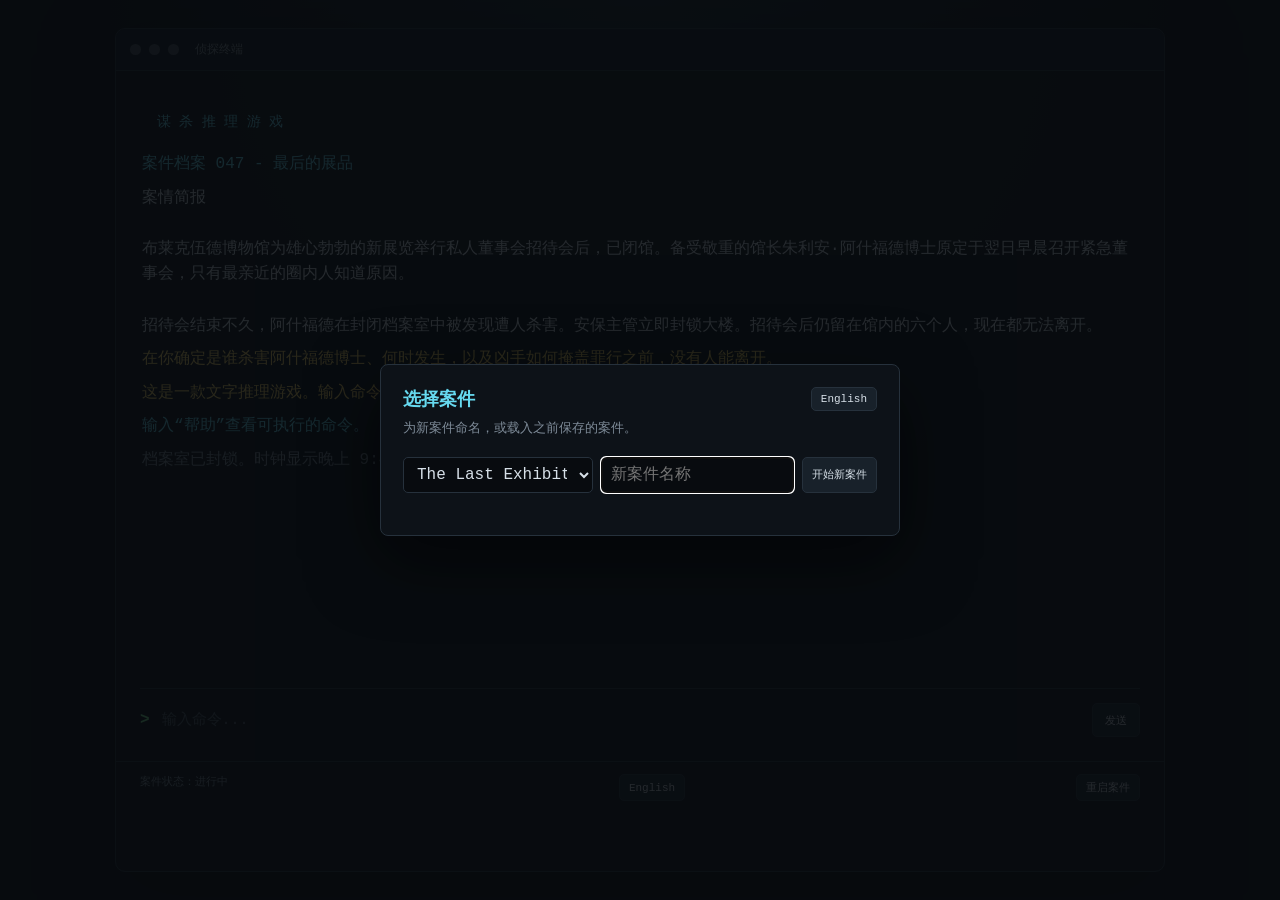
==== commit 34e8e5a8: "Add new game" ====
--- a/index.html
+++ b/index.html
@@ -45,6 +45,7 @@
         </div>
         <p id="saveDialogDescription">为新案件命名，或载入之前保存的案件。</p>
         <form id="saveForm" class="save-form">
+            <select id="storySelect" aria-label="Choose a story"></select>
             <input id="saveName" maxlength="40" autocomplete="off" placeholder="新案件名称" required>
             <button id="createSaveButton" type="submit">开始新案件</button>
         </form>
@@ -54,7 +55,6 @@
 
 <script src="stories/catalog.js"></script>
 <script src="save-manager.js"></script>
-<script src="stories/missing-sapphire.js"></script>
-<script src="stories/last-exhibit.js"></script>
+<script src="story-loader.js"></script>
 </body>
 </html>
--- a/styles.css
+++ b/styles.css
@@ -208,6 +208,17 @@
         font: inherit;
     }
 
+    .save-form select {
+        min-width: 0;
+        max-width: 190px;
+        padding: 7px 9px;
+        color: var(--text);
+        background: #080b0f;
+        border: 1px solid var(--border);
+        border-radius: 5px;
+        font: inherit;
+    }
+
     .save-list {
         display: grid;
         gap: 8px;
